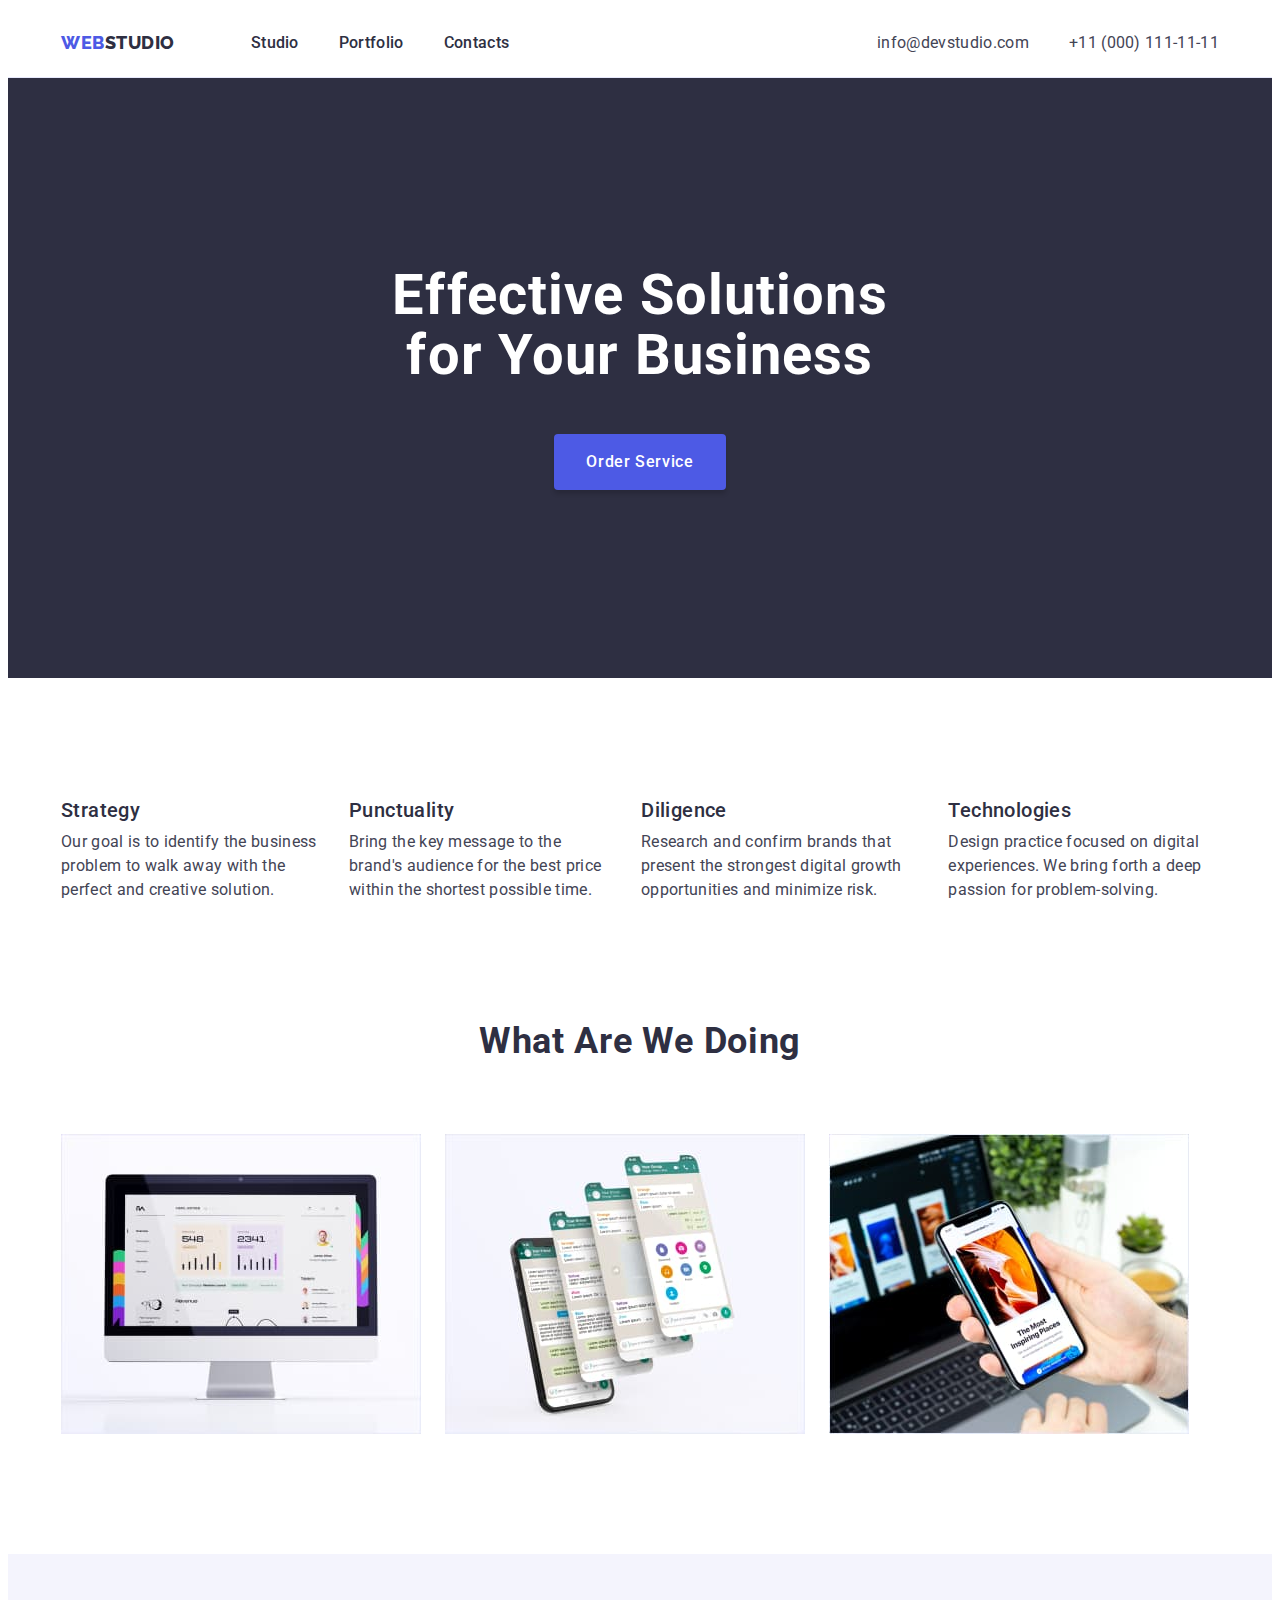
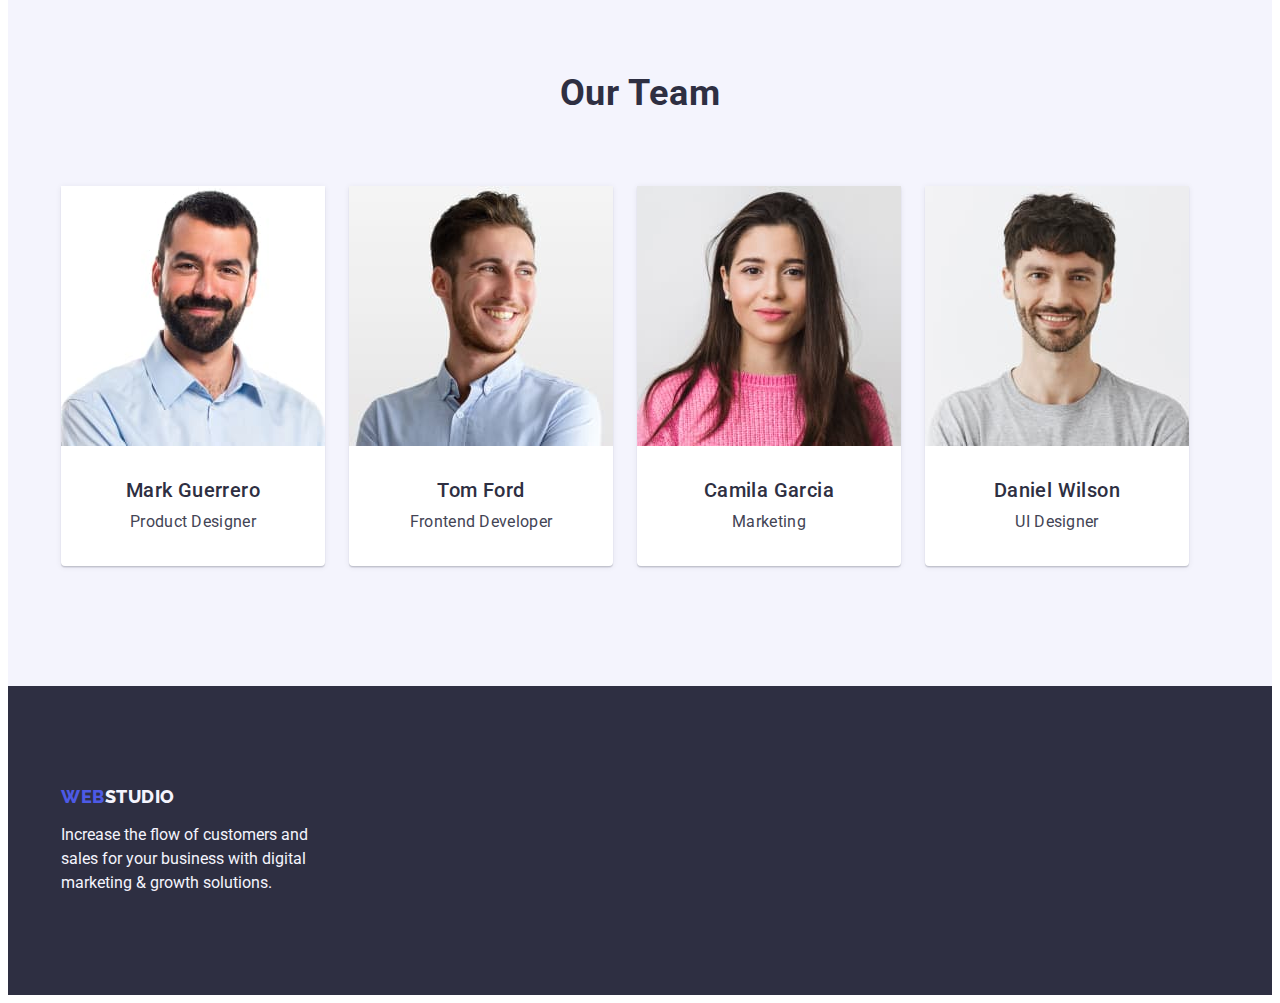
==== index.html @ f43e7d05 "Initial commit" ====
<!DOCTYPE html>
<html lang="en">
  <head>
    <meta charset="UTF-8" />
    <meta http-equiv="X-UA-Compatible" content="IE=edge" />
    <meta name="viewport" content="width=device-width, initial-scale=1.0" />
    <title>WEBSTUDIO</title>
    <link rel="preconnect" href="https://fonts.googleapis.com" />
    <link rel="preconnect" href="https://fonts.gstatic.com" crossorigin />
    <link
      href="https://fonts.googleapis.com/css2?family=Raleway:wght@800&family=Roboto:wght@400;500;700;900&display=swap"
      rel="stylesheet"
    />
    <link
      rel="stylesheet"
      href="https://cdnjs.cloudflare.com/ajax/libs/modern-normalize/1.1.0/modern-normalize.min.css"
      integrity="sha512-wpPYUAdjBVSE4KJnH1VR1HeZfpl1ub8YT/NKx4PuQ5NmX2tKuGu6U/JRp5y+Y8XG2tV+wKQpNHVUX03MfMFn9Q=="
      crossorigin="anonymous"
      referrerpolicy="no-referrer"
    />
    <link rel="stylesheet" href="./css/styles.css" />
  </head>
  <body>
    <!-- Header -->
    <header class="header-border">
      <!-- CONTAINER -->
      <div class="container header-container">
        <!-- Menu -->
        <nav class="header-navigation">
          <a class="link header-logo-web" href="./index.html"
            >Web<span class="header-logo-studio">Studio</span></a
          >
          <ul class="items list header-list">
            <li>
              <a class="link header-menu" href="./index.html">Studio</a>
            </li>
            <li>
              <a class="link header-menu" href="./portfolio.html">Portfolio</a>
            </li>
            <li>
              <a class="link header-menu" href="">Contacts</a>
            </li>
          </ul>
        </nav>
        <!-- MAILTO and TEL -->
        <address class="header-address">
          <ul class="items list header-contact">
            <li>
              <a class="link mailto-tel" href="mailto:info@devstudio.com"
                >info@devstudio.com</a
              >
            </li>
            <li>
              <a class="link mailto-tel" href="tel:++110001111111"
                >+11 (000) 111-11-11</a
              >
            </li>
          </ul>
        </address>
      </div>
    </header>
    <!-- MAIN STUDIO -->
    <main>
      <!-- SECTION HERO BUTTON STUDIO -->
      <section class="hero">
        <!-- CONTAINER -->
        <div class="container hero-buttom">
          <h1 class="hero-title">Effective Solutions for Your Business</h1>
          <button class="button-order-service" type="button">
            Order Service
          </button>
        </div>
      </section>
      <!-- SECTION TWO -->
      <section class="section-two-margin">
        <!-- CONTAINER -->
        <div class="container">
          <h2 class="visually-hidden">Hello</h2>
          <ul class="items list flex-two">
            <li>
              <h3 class="section-two-title">Strategy</h3>
              <p class="section-two-text">
                Our goal is to identify the business problem to walk away with
                the perfect and creative solution.
              </p>
            </li>
            <li>
              <h3 class="section-two-title">Punctuality</h3>
              <p class="section-two-text">
                Bring the key message to the brand's audience for the best price
                within the shortest possible time.
              </p>
            </li>
            <li>
              <h3 class="section-two-title">Diligence</h3>
              <p class="section-two-text">
                Research and confirm brands that present the strongest digital
                growth opportunities and minimize risk.
              </p>
            </li>
            <li>
              <h3 class="section-two-title">Technologies</h3>
              <p class="section-two-text">
                Design practice focused on digital experiences. We bring forth a
                deep passion for problem-solving.
              </p>
            </li>
          </ul>
        </div>
      </section>
      <!-- SECTION THREE -->
      <section class="section-two-three">
        <!-- CONTAINER -->
        <div class="container">
          <h2 class="section-three-title">What are we doing</h2>
          <ul class="items list flex-three">
            <li>
              <img
                src="./images/section_2/img1.jpg"
                alt="monitor"
                width="360"
                height="300"
              />
            </li>
            <li>
              <img
                src="./images/section_2/img2.jpg"
                alt="phone"
                width="360"
                height="300"
              />
            </li>
            <li>
              <img
                src="./images/section_2/img3.jpg"
                alt="phone"
                width="360"
                height="300"
              />
            </li>
          </ul>
        </div>
      </section>
      <!-- SECTION FOUR -->
      <section class="section-four-background">
        <!-- CONTAINER -->
        <div class="container">
          <h2 class="section-four-title">Our Team</h2>
          <ul class="items list flex-four">
            <li class="img-background">
              <img
                src="./images/section_3/img-1.jpg"
                alt="Product Designer"
                width="264"
                height="260"
              />
              <div class="saction-four-name-profession">
                <h3 class="section-four-name">Mark Guerrero</h3>
                <p class="section-four-profession">Product Designer</p>
              </div>
            </li>
            <li class="img-background">
              <img
                src="./images/section_3/img-2.jpg"
                alt="Frontend Developer"
                width="264"
                height="260"
              />
              <div class="saction-four-name-profession">
                <h3 class="section-four-name">Tom Ford</h3>
                <p class="section-four-profession">Frontend Developer</p>
              </div>
            </li>
            <li class="img-background">
              <img
                src="./images/section_3/img-3.jpg"
                alt="Marketing"
                width="264"
                height="260"
              />
              <div class="saction-four-name-profession">
                <h3 class="section-four-name">Camila Garcia</h3>
                <p class="section-four-profession">Marketing</p>
              </div>
            </li>
            <li class="img-background">
              <img
                src="./images/section_3/img-4.jpg"
                alt="UI Designer"
                width="264"
                height="260"
              />
              <div class="saction-four-name-profession">
                <h3 class="section-four-name">Daniel Wilson</h3>
                <p class="section-four-profession">UI Designer</p>
              </div>
            </li>
          </ul>
        </div>
      </section>
    </main>
    <!-- FOOTER -->
    <footer class="footer-background">
      <!-- CONTAINER -->
      <div class="container">
        <a class="link footer-logo-web" href="/portfolio.html"
          >Web<span class="footer-logo-studio">Studio</span>
        </a>
        <p class="footer-text">
          Increase the flow of customers and sales for your business with
          digital marketing & growth solutions.
        </p>
      </div>
    </footer>
  </body>
</html>
---- css/styles.css ----
:root {
  --color-body: #434455;
  --logo-web: #4d5ae5;
  --logo-studio: #2e2f42;
  --header-contact-color: #404bbf;
  --brand-color-btn-1: #ffffff;
  --button-footer-text: #f4f4fd;
  --button-color: #e7e9fc;
  --list-card-set: #e7e9fc;
}

h1,
h2,
h3,
h4,
h5,
h6,
p {
  margin-top: 0;
  margin-bottom: 0;
}

ul,
ol {
  margin-top: 0;
  margin-bottom: 0;
  padding-left: 0;
}

img {
  display: block;
}

button {
  cursor: pointer;
}

address {
  font-style: normal;
}

body {
  font-family: "Roboto", sans-serif;
  background-color: var(--brand-color-btn-1);
  color: var(--color-body);
}

.visually-hidden {
  position: absolute;
  width: 1px;
  height: 1px;
  margin: -1px;
  border: 0;
  padding: 0;

  white-space: nowrap;
  clip-path: inset(100%);
  clip: rect(0 0 0 0);
  overflow: hidden;
}

.list {
  list-style: none;
}

.link {
  text-decoration: none;
}

.container {
  width: 1158px;
  padding-left: 15px;
  padding-right: 15px;
  margin: 0 auto;
}

/* HEADER */
.header-border {
  border-bottom: 1px solid var(--list-card-set);
}

.header-container {
  display: flex;
  align-items: center;
}

.header-navigation {
  display: flex;
  margin-right: auto;
  align-items: center;
}

.header-logo-web {
  font-family: "Raleway", sans-serif;
  font-weight: 800;
  font-size: 18px;
  line-height: 1.17;
  letter-spacing: 0.03em;
  text-transform: uppercase;
  color: var(--logo-web);
  padding-top: 24px;
  padding-bottom: 24px;
  margin-right: 76px;
}

.header-logo-studio {
  font-family: "Raleway", sans-serif;
  font-weight: 800;
  font-size: 18px;
  line-height: 1.17;
  letter-spacing: 0.03em;
  text-transform: uppercase;
  color: var(--logo-studio);
}

.header-list {
  display: flex;
  gap: 40px;
}

.header-menu {
  font-family: "Roboto" sans-serif;
  font-weight: 500;
  font-size: 16px;
  line-height: 1.5;
  letter-spacing: 0.02em;
  color: var(--logo-studio);
}

.header-menu:hover,
.header-menu:focus {
  color: var(--header-contact-color);
}

/* MAILTO and TEL */
.header-address {
  font-style: normal;
}

.header-contact {
  display: flex;
  gap: 40px;
}

.mailto-tel {
  font-family: "Roboto" sans-serif;
  font-style: normal;
  font-weight: 400;
  font-size: 16px;
  line-height: 1.5;
  letter-spacing: 0.02em;
  color: var(--color-body);
}

.mailto-tel:hover,
.mailto-tel:focus {
  color: var(--header-contact-color);
}

/* SECTION HERO BUTTON STUDIO */
.hero {
  background-color: var(--logo-studio);
  padding: 188px 0;
}

.hero-buttom {
  text-align: center;
}

.hero-title {
  font-size: 56px;
  line-height: 1.07;
  text-align: center;
  letter-spacing: 0.02em;
  color: var(--brand-color-btn-1);
  max-width: 496px;
  margin: 0 auto;
  margin-bottom: 48px;
}

.button-order-service {
  font-family: "Roboto", sans-serif;
  font-weight: 500;
  font-size: 16px;
  line-height: 1.5;
  letter-spacing: 0.04em;
  color: var(--brand-color-btn-1);
  background-color: var(--logo-web);
  cursor: pointer;
  padding: 16px 32px;
  min-width: 169px;
  border: none;
  box-shadow: 0px 4px 4px rgba(0, 0, 0, 0.15);
  border-radius: 4px;
}

.button-order-service:focus,
.button-order-service:hover {
  background-color: var(--header-contact-color);
}

/* SECTION TWO */
.section-two-margin {
  padding: 120px 0;
}

.flex-two {
  display: flex;
  gap: 24px;
}

.section-two-title {
  font-weight: 500;
  font-size: 20px;
  line-height: 1.2;
  letter-spacing: 0.02em;
  color: var(--logo-studio);
  width: 264px;
  margin-bottom: 8px;
}

.section-two-text {
  font-weight: 400;
  font-size: 16px;
  line-height: 1.5;
  letter-spacing: 0.02em;
}

/* SECTION THREE */
.section-two-three {
  padding-bottom: 120px;
}

.section-three-title {
  font-size: 36px;
  line-height: 1.11;
  text-align: center;
  letter-spacing: 0.02em;
  text-transform: capitalize;
  color: var(--logo-studio);
  margin-bottom: 72px;
}

.flex-three {
  display: flex;
  gap: 24px;
}

/* SECTION FOUR */
.section-four-background {
  background-color: var(--button-footer-text);
  padding: 120px 0;
}

.section-four-title {
  font-size: 36px;
  line-height: 1.11;
  text-align: center;
  letter-spacing: 0.02em;
  text-transform: capitalize;
  color: var(--logo-studio);
  margin-bottom: 72px;
}

.flex-four {
  display: flex;
  gap: 24px;
}

.img-background {
  background-color: var(--brand-color-btn-1);
  box-shadow: 0px 1px 6px rgba(46, 47, 66, 0.08),
    0px 1px 1px rgba(46, 47, 66, 0.16), 0px 2px 1px rgba(46, 47, 66, 0.08);
  border-radius: 0px 0px 4px 4px;
}

.saction-four-name-profession {
  padding: 32px 0;
  text-align: center;
}

.section-four-name {
  font-weight: 500;
  font-size: 20px;
  line-height: 1.2;
  letter-spacing: 0.02em;
  color: var(--logo-studio);
  margin-bottom: 8px;
}

.section-four-profession {
  line-height: 1.5;
  letter-spacing: 0.02em;
}

/* BUTTON PORTFOLIO*/
.button-list {
  padding-top: 96px;
  padding-bottom: 120px;
}
.button-portfolio {
  display: flex;
  justify-content: center;
  margin-bottom: 72px;
  gap: 24px;
}
.btn-portfolio {
  font-family: "Roboto", sans-serif;
  font-weight: 500;
  font-size: 16px;
  line-height: 1.5;
  letter-spacing: 0.04em;
  color: var(--logo-web);
  background-color: var(--button-footer-text);
  cursor: pointer;
  border: 1px solid var(--list-card-set);
  border-radius: 4px;
  padding: 12px 24px;
}

.btn-portfolio:focus,
.btn-portfolio:hover {
  color: var(--brand-color-btn-1);
  background-color: var(--header-contact-color);
  box-shadow: 0px 3px 1px rgba(0, 0, 0, 0.1), 0px 2px 1px rgba(0, 0, 0, 0.08),
    0px 2px 2px rgba(0, 0, 0, 0.12);
  border-radius: 4px;
  border: 1px solid var(--header-contact-color);
}

/* LIST PORTFOLIO */
.card-set {
  display: flex;
  flex-wrap: wrap;
  column-gap: 24px;
  row-gap: 48px;
}

.item {
  width: calc((100% - 48px) / 3);
}
.border-list {
  border-right: 1px solid var(--list-card-set);
  border-bottom: 1px solid var(--list-card-set);
  border-left: 1px solid var(--list-card-set);
  padding: 32px 16px;
}

.section-title {
  font-weight: 500;
  font-size: 20px;
  line-height: 1.2;
  letter-spacing: 0.02em;
  color: var(--logo-studio);
  margin-bottom: 8px;
}

.section-text {
  font-size: 16px;
  line-height: 1.5;
  letter-spacing: 0.02em;
  color: var(--color-body);
}

/* FOOTER */
.footer-background {
  background-color: var(--logo-studio);
  padding: 100px 0;
}

.footer-logo-web {
  font-family: "Raleway", sans-serif;
  font-weight: 800;
  font-size: 18px;
  line-height: 1.17;
  letter-spacing: 0.03em;
  text-transform: uppercase;
  color: var(--logo-web);
}

.footer-logo-studio {
  font-family: "Raleway", sans-serif;
  font-weight: 800;
  font-size: 18px;
  line-height: 1.17;
  letter-spacing: 0.03em;
  text-transform: uppercase;
  color: var(--button-footer-text);
}

.footer-text {
  color: var(--button-footer-text);
  max-width: 264px;
  line-height: 1.5em;
  margin-top: 16px;
}
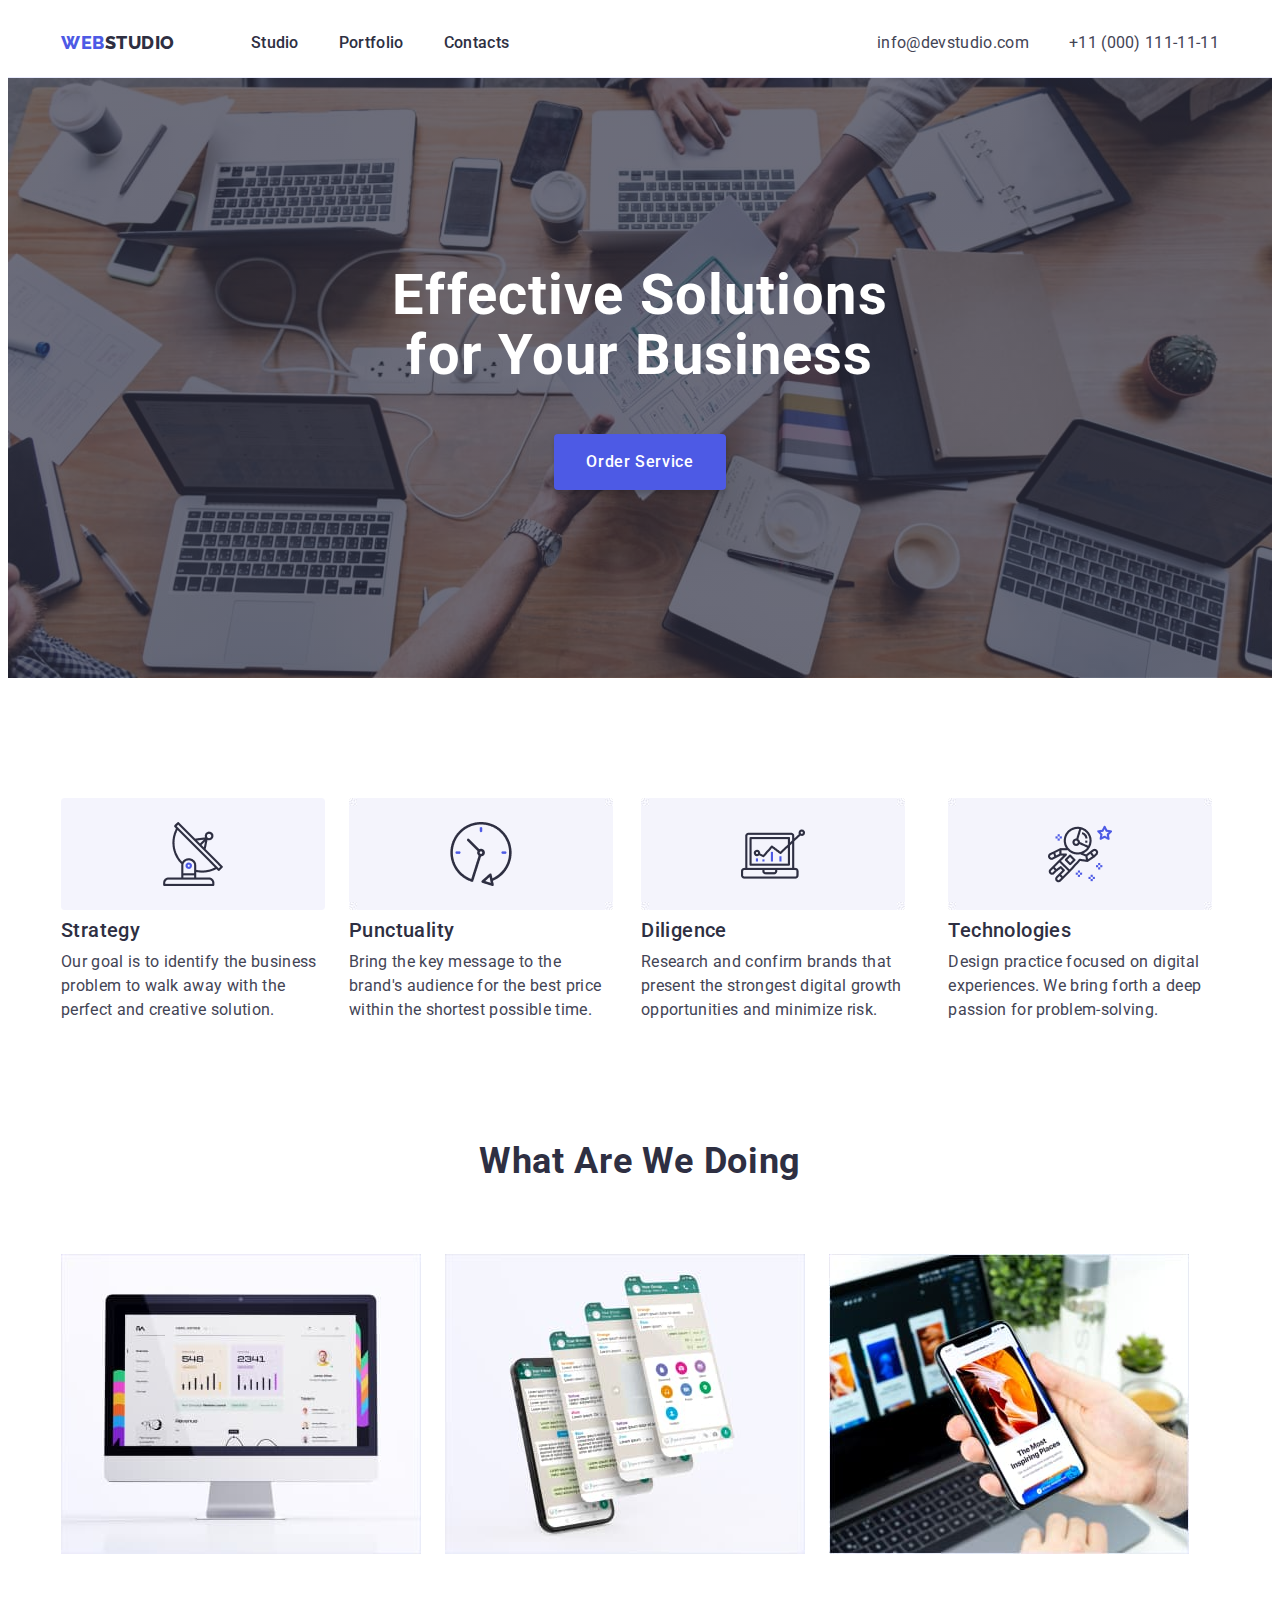
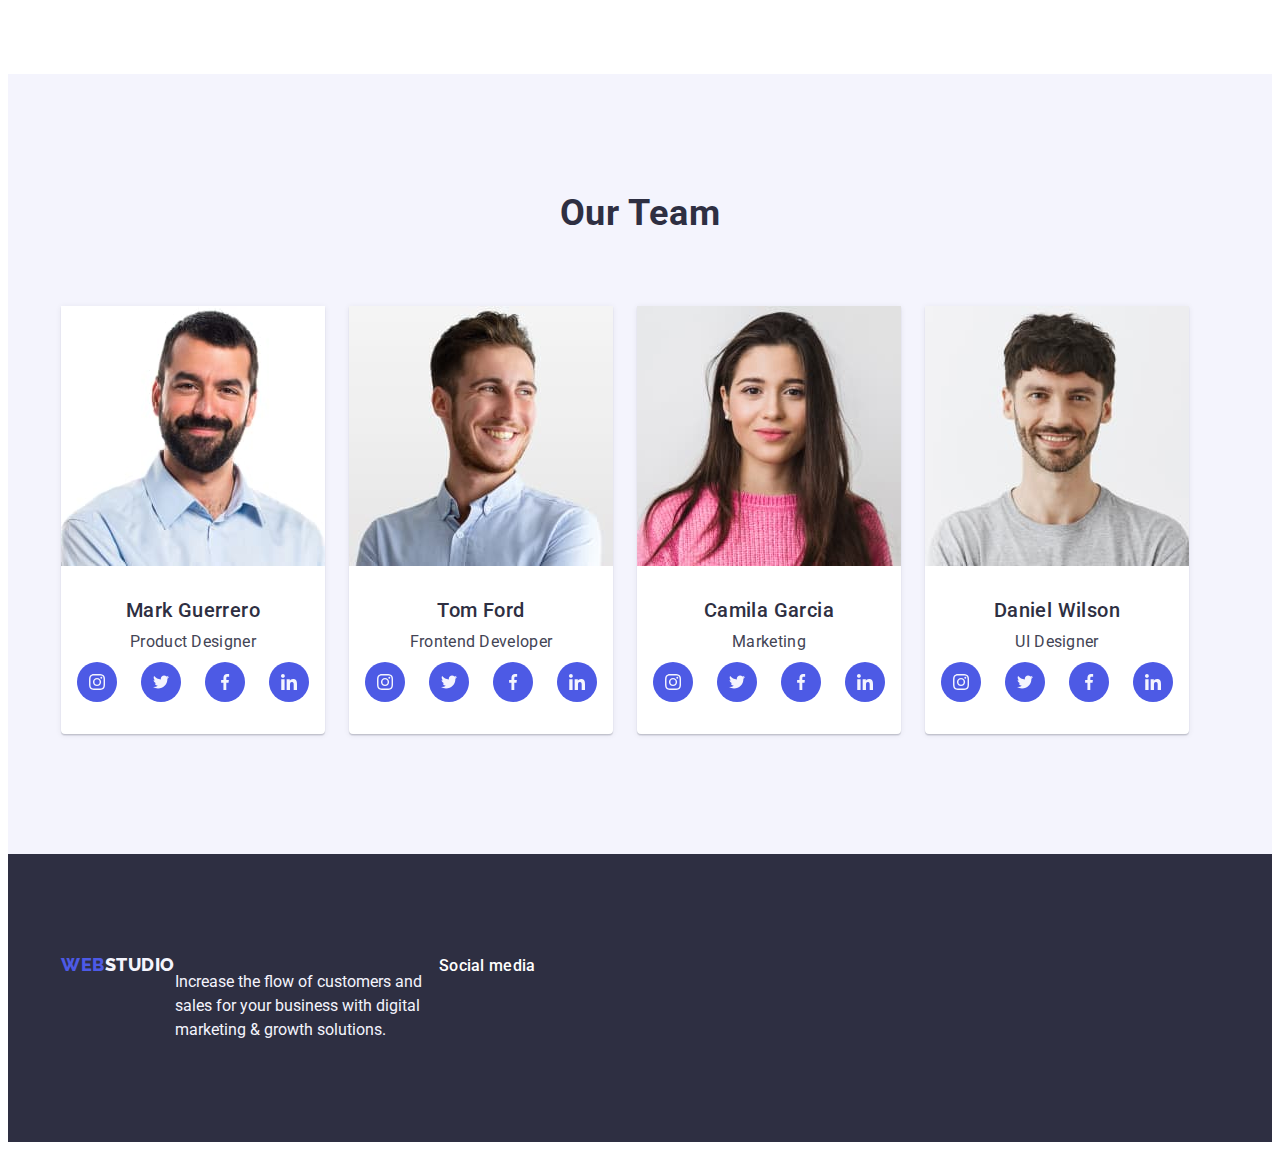
==== commit 3894d89f: "hhg" ====
--- a/index.html
+++ b/index.html
@@ -78,6 +78,7 @@
           <h2 class="visually-hidden">Hello</h2>
           <ul class="items list flex-two">
             <li>
+              <div class="antenna"></div>
               <h3 class="section-two-title">Strategy</h3>
               <p class="section-two-text">
                 Our goal is to identify the business problem to walk away with
@@ -85,6 +86,7 @@
               </p>
             </li>
             <li>
+              <div class="clock"></div>
               <h3 class="section-two-title">Punctuality</h3>
               <p class="section-two-text">
                 Bring the key message to the brand's audience for the best price
@@ -92,6 +94,7 @@
               </p>
             </li>
             <li>
+              <div class="diagram"></div>
               <h3 class="section-two-title">Diligence</h3>
               <p class="section-two-text">
                 Research and confirm brands that present the strongest digital
@@ -99,6 +102,7 @@
               </p>
             </li>
             <li>
+              <div class="astronaut"></div>
               <h3 class="section-two-title">Technologies</h3>
               <p class="section-two-text">
                 Design practice focused on digital experiences. We bring forth a
@@ -157,6 +161,52 @@
               <div class="saction-four-name-profession">
                 <h3 class="section-four-name">Mark Guerrero</h3>
                 <p class="section-four-profession">Product Designer</p>
+                <ul class="items list saction-four-social-list">
+                  <li class="saction-four-social-items">
+                    <a class="link saction-four-social-link" href="">
+                      <svg
+                        class="saction-four-social-icon"
+                        width="16"
+                        height="16"
+                      >
+                        <use href="./images/icons.svg#icon-instagram-2"></use>
+                      </svg>
+                    </a>
+                  </li>
+                  <li class="saction-four-social-items">
+                    <a class="link saction-four-social-link" href="">
+                      <svg
+                        class="saction-four-social-icon"
+                        width="16"
+                        height="16"
+                      >
+                        <use href="./images/icons.svg#icon-twitter-1"></use>
+                      </svg>
+                    </a>
+                  </li>
+                  <li class="saction-four-social-items">
+                    <a class="link saction-four-social-link" href="">
+                      <svg
+                        class="saction-four-social-icon"
+                        width="16"
+                        height="16"
+                      >
+                        <use href="./images/icons.svg#icon-facebook-1"></use>
+                      </svg>
+                    </a>
+                  </li>
+                  <li class="saction-four-social-items">
+                    <a class="link saction-four-social-link" href="">
+                      <svg
+                        class="saction-four-social-icon"
+                        width="16"
+                        height="16"
+                      >
+                        <use href="./images/icons.svg#icon-linkedin-1"></use>
+                      </svg>
+                    </a>
+                  </li>
+                </ul>
               </div>
             </li>
             <li class="img-background">
@@ -169,6 +219,52 @@
               <div class="saction-four-name-profession">
                 <h3 class="section-four-name">Tom Ford</h3>
                 <p class="section-four-profession">Frontend Developer</p>
+                <ul class="items list saction-four-social-list">
+                  <li class="saction-four-social-items">
+                    <a class="link saction-four-social-link" href="">
+                      <svg
+                        class="saction-four-social-icon"
+                        width="16"
+                        height="16"
+                      >
+                        <use href="./images/icons.svg#icon-instagram-2"></use>
+                      </svg>
+                    </a>
+                  </li>
+                  <li class="saction-four-social-items">
+                    <a class="link saction-four-social-link" href="">
+                      <svg
+                        class="saction-four-social-icon"
+                        width="16"
+                        height="16"
+                      >
+                        <use href="./images/icons.svg#icon-twitter-1"></use>
+                      </svg>
+                    </a>
+                  </li>
+                  <li class="saction-four-social-items">
+                    <a class="link saction-four-social-link" href="">
+                      <svg
+                        class="saction-four-social-icon"
+                        width="16"
+                        height="16"
+                      >
+                        <use href="./images/icons.svg#icon-facebook-1"></use>
+                      </svg>
+                    </a>
+                  </li>
+                  <li class="saction-four-social-items">
+                    <a class="link saction-four-social-link" href="">
+                      <svg
+                        class="saction-four-social-icon"
+                        width="16"
+                        height="16"
+                      >
+                        <use href="./images/icons.svg#icon-linkedin-1"></use>
+                      </svg>
+                    </a>
+                  </li>
+                </ul>
               </div>
             </li>
             <li class="img-background">
@@ -181,6 +277,52 @@
               <div class="saction-four-name-profession">
                 <h3 class="section-four-name">Camila Garcia</h3>
                 <p class="section-four-profession">Marketing</p>
+                <ul class="items list saction-four-social-list">
+                  <li class="saction-four-social-items">
+                    <a class="link saction-four-social-link" href="">
+                      <svg
+                        class="saction-four-social-icon"
+                        width="16"
+                        height="16"
+                      >
+                        <use href="./images/icons.svg#icon-instagram-2"></use>
+                      </svg>
+                    </a>
+                  </li>
+                  <li class="saction-four-social-items">
+                    <a class="link saction-four-social-link" href="">
+                      <svg
+                        class="saction-four-social-icon"
+                        width="16"
+                        height="16"
+                      >
+                        <use href="./images/icons.svg#icon-twitter-1"></use>
+                      </svg>
+                    </a>
+                  </li>
+                  <li class="saction-four-social-items">
+                    <a class="link saction-four-social-link" href="">
+                      <svg
+                        class="saction-four-social-icon"
+                        width="16"
+                        height="16"
+                      >
+                        <use href="./images/icons.svg#icon-facebook-1"></use>
+                      </svg>
+                    </a>
+                  </li>
+                  <li class="saction-four-social-items">
+                    <a class="link saction-four-social-link" href="">
+                      <svg
+                        class="saction-four-social-icon"
+                        width="16"
+                        height="16"
+                      >
+                        <use href="./images/icons.svg#icon-linkedin-1"></use>
+                      </svg>
+                    </a>
+                  </li>
+                </ul>
               </div>
             </li>
             <li class="img-background">
@@ -193,6 +335,52 @@
               <div class="saction-four-name-profession">
                 <h3 class="section-four-name">Daniel Wilson</h3>
                 <p class="section-four-profession">UI Designer</p>
+                <ul class="items list saction-four-social-list">
+                  <li class="saction-four-social-items">
+                    <a class="link saction-four-social-link" href="">
+                      <svg
+                        class="saction-four-social-icon"
+                        width="16"
+                        height="16"
+                      >
+                        <use href="./images/icons.svg#icon-instagram-2"></use>
+                      </svg>
+                    </a>
+                  </li>
+                  <li class="saction-four-social-items">
+                    <a class="link saction-four-social-link" href="">
+                      <svg
+                        class="saction-four-social-icon"
+                        width="16"
+                        height="16"
+                      >
+                        <use href="./images/icons.svg#icon-twitter-1"></use>
+                      </svg>
+                    </a>
+                  </li>
+                  <li class="saction-four-social-items">
+                    <a class="link saction-four-social-link" href="">
+                      <svg
+                        class="saction-four-social-icon"
+                        width="16"
+                        height="16"
+                      >
+                        <use href="./images/icons.svg#icon-facebook-1"></use>
+                      </svg>
+                    </a>
+                  </li>
+                  <li class="saction-four-social-items">
+                    <a class="link saction-four-social-link" href="">
+                      <svg
+                        class="saction-four-social-icon"
+                        width="16"
+                        height="16"
+                      >
+                        <use href="./images/icons.svg#icon-linkedin-1"></use>
+                      </svg>
+                    </a>
+                  </li>
+                </ul>
               </div>
             </li>
           </ul>
@@ -202,7 +390,7 @@
     <!-- FOOTER -->
     <footer class="footer-background">
       <!-- CONTAINER -->
-      <div class="container">
+      <div class="container footer-logo-text">
         <a class="link footer-logo-web" href="/portfolio.html"
           >Web<span class="footer-logo-studio">Studio</span>
         </a>
@@ -210,6 +398,9 @@
           Increase the flow of customers and sales for your business with
           digital marketing & growth solutions.
         </p>
+        <div class="footer-social">
+          <h3 class="social-media">Social media</h3>
+        </div>
       </div>
     </footer>
   </body>
--- a/css/styles.css
+++ b/css/styles.css
@@ -7,6 +7,10 @@
   --button-footer-text: #f4f4fd;
   --button-color: #e7e9fc;
   --list-card-set: #e7e9fc;
+  --hero-gradient: linear-gradient(
+    rgba(46, 47, 66, 0.7),
+    rgba(46, 47, 66, 0.7)
+  );
 }
 
 h1,
@@ -160,6 +164,10 @@
 /* SECTION HERO BUTTON STUDIO */
 .hero {
   background-color: var(--logo-studio);
+  background-image: var(--hero-gradient), url(../images/hero/hero.jpg);
+  background-repeat: no-repeat;
+  background-position: center;
+  background-size: cover;
   padding: 188px 0;
 }
 
@@ -208,6 +216,60 @@
   display: flex;
   gap: 24px;
 }
+.antenna {
+  width: 264px;
+  height: 112px;
+  border-radius: 4px;
+  background-color: var(--button-footer-text);
+  background-image: url(../images/section_1/antenna.png);
+  background-repeat: no-repeat;
+  background-position: center;
+  margin-bottom: 8px;
+}
+
+/* .antenna {
+  width: 264px;
+  height: 112px;
+  border-radius: 4px;
+  background-image: url(../images/section_1/antenna.png),
+    url(../images/section_1/rectangle.jpg);
+  background-repeat: no-repeat;
+  background-position: center;
+  margin-bottom: 8px;
+} */
+
+.clock {
+  width: 264px;
+  height: 112px;
+  border-radius: 4px;
+  background-image: url(../images/section_1/clock.png),
+    url(../images/section_1/rectangle.jpg);
+  background-repeat: no-repeat;
+  background-position: center;
+  margin-bottom: 8px;
+}
+
+.diagram {
+  width: 264px;
+  height: 112px;
+  border-radius: 4px;
+  background-image: url(../images/section_1/diagram.png),
+    url(../images/section_1/rectangle.jpg);
+  background-repeat: no-repeat;
+  background-position: center;
+  margin-bottom: 8px;
+}
+
+.astronaut {
+  width: 264px;
+  height: 112px;
+  border-radius: 4px;
+  background-image: url(../images/section_1/astronaut.png),
+    url(../images/section_1/rectangle.jpg);
+  background-repeat: no-repeat;
+  background-position: center;
+  margin-bottom: 8px;
+}
 
 .section-two-title {
   font-weight: 500;
@@ -291,6 +353,32 @@
 .section-four-profession {
   line-height: 1.5;
   letter-spacing: 0.02em;
+  margin-bottom: 8px;
+}
+
+.saction-four-social-list {
+  display: flex;
+  justify-content: center;
+  gap: 24px;
+}
+
+.saction-four-social-items {
+  width: 40px;
+  height: 40px;
+}
+
+.saction-four-social-link {
+  display: flex;
+  width: 100%;
+  height: 100%;
+  border-radius: 50%;
+  background-color: var(--logo-web);
+  align-items: center;
+  justify-content: center;
+}
+
+.saction-four-social-icon {
+  fill: var(--button-footer-text);
 }
 
 /* BUTTON PORTFOLIO*/
@@ -366,6 +454,10 @@
 .footer-background {
   background-color: var(--logo-studio);
   padding: 100px 0;
+}
+
+.footer-logo-text {
+  display: flex;
 }
 
 .footer-logo-web {
@@ -394,3 +486,17 @@
   line-height: 1.5em;
   margin-top: 16px;
 }
+
+.footer-social {
+  display: flex;
+  width: 208px;
+  height: 80px;
+}
+.social-media {
+  font-family: "Roboto", sans-serif;
+  font-weight: 500;
+  font-size: 16px;
+  line-height: 1.5;
+  letter-spacing: 0.02em;
+  color: var(--brand-color-btn-1);
+}
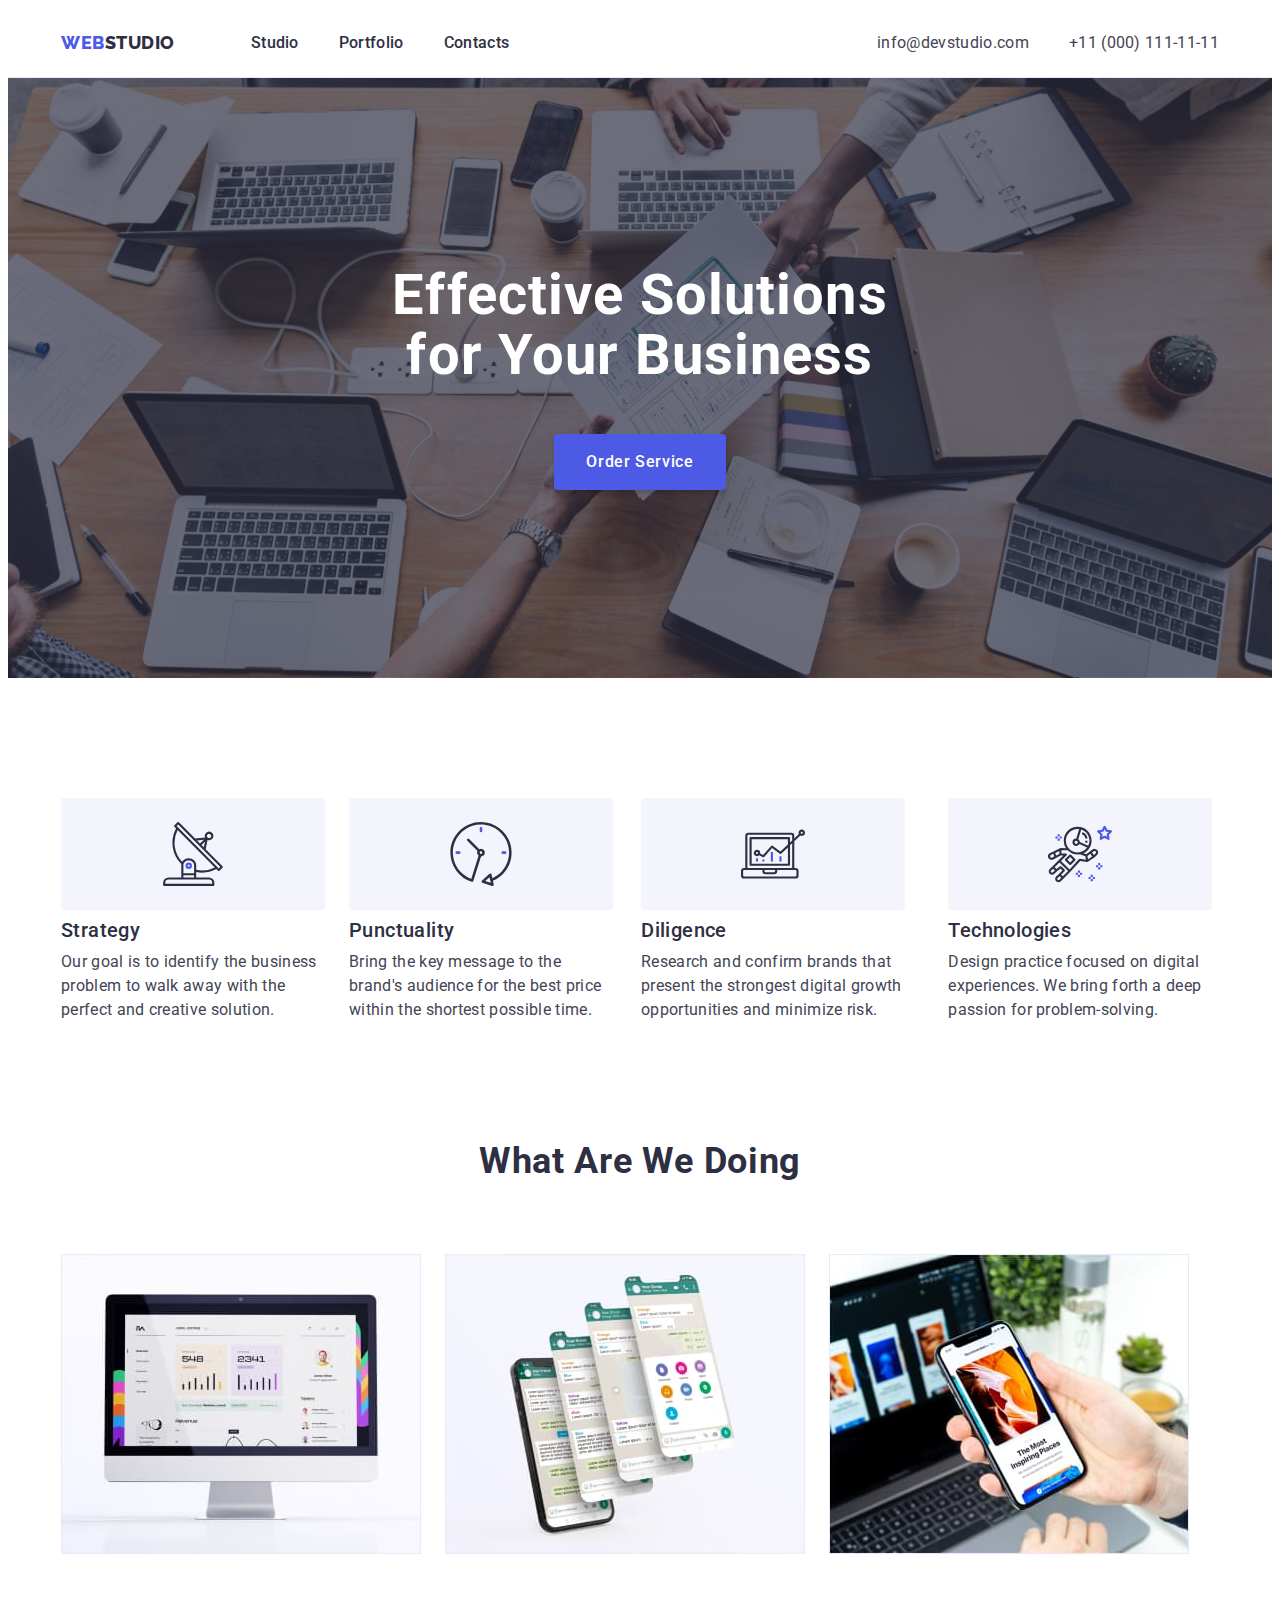
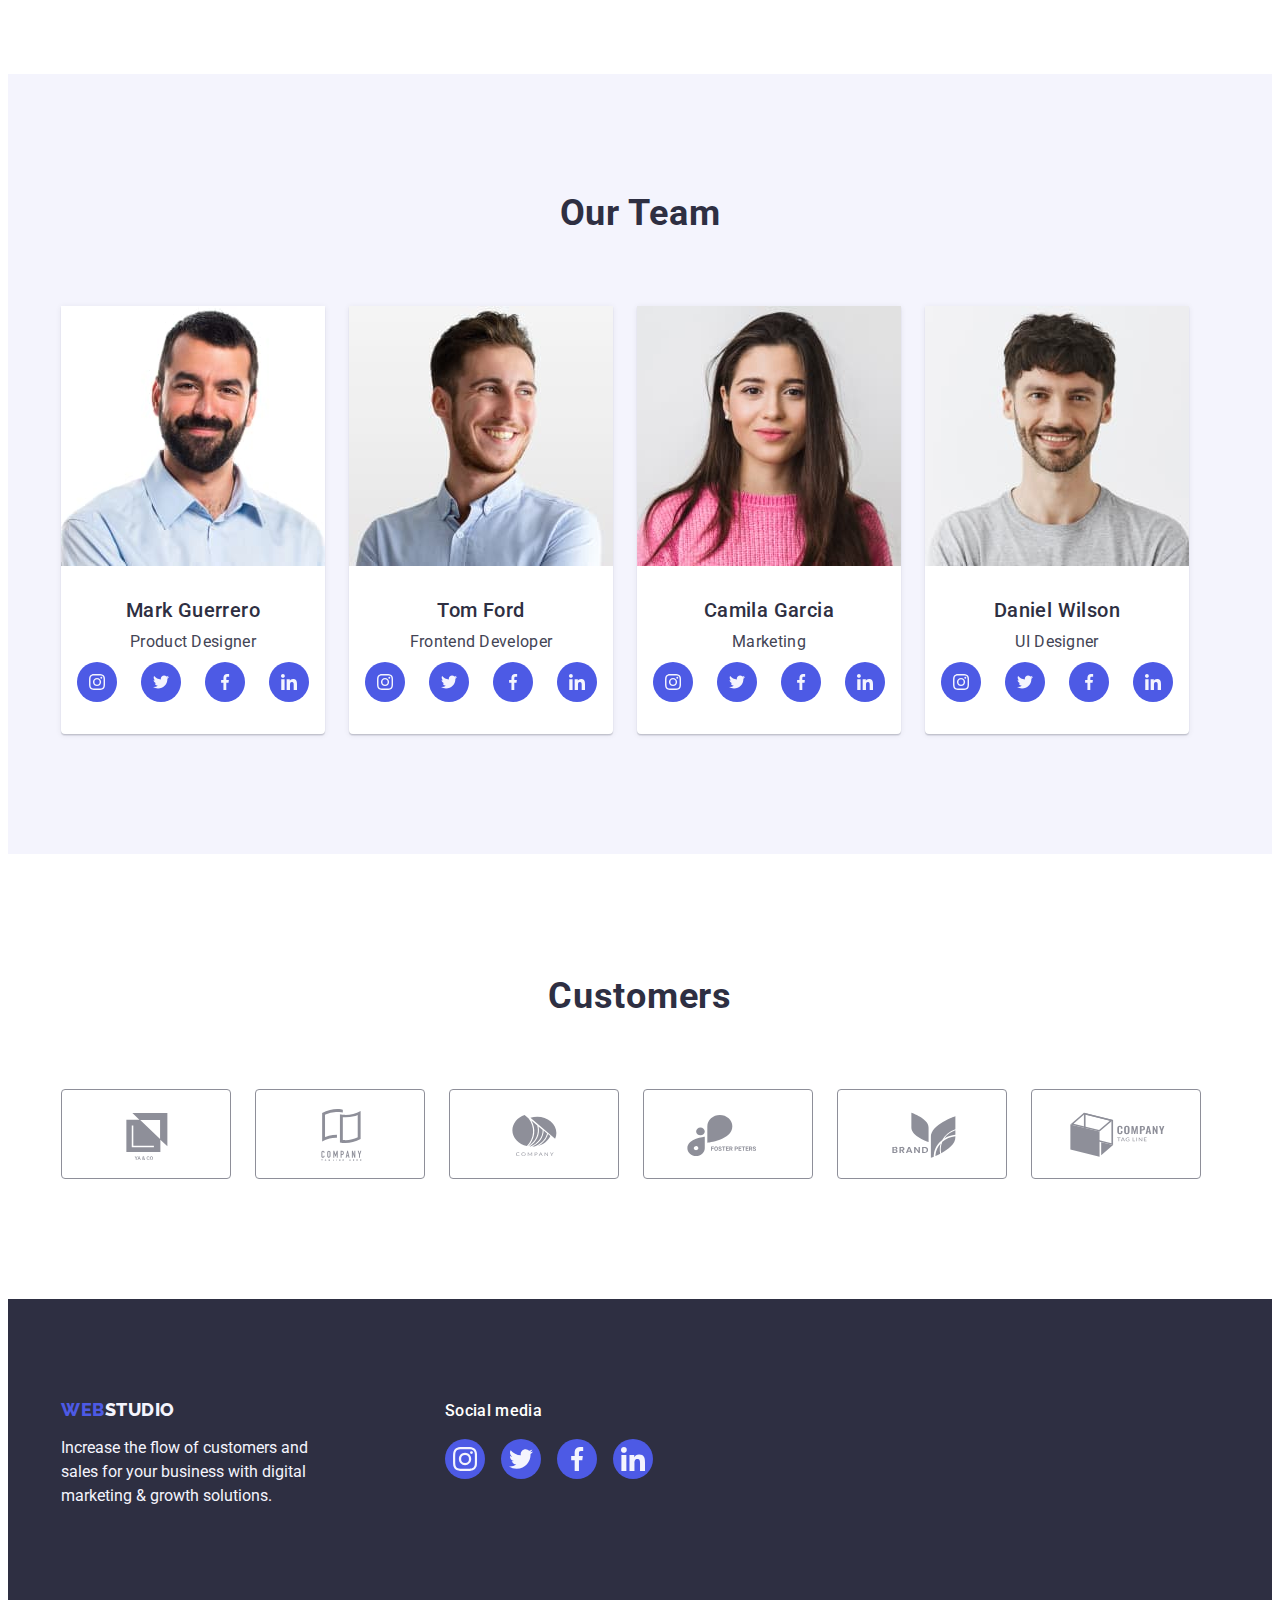
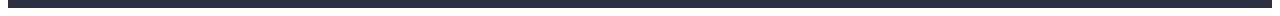
==== commit b7ad45d8: "dswd" ====
--- a/index.html
+++ b/index.html
@@ -78,7 +78,11 @@
           <h2 class="visually-hidden">Hello</h2>
           <ul class="items list flex-two">
             <li>
-              <div class="antenna"></div>
+              <div class="section-two-icon">
+                <svg width="64" height="64">
+                  <use href="./images/icons.svg#icon-antenna"></use>
+                </svg>
+              </div>
               <h3 class="section-two-title">Strategy</h3>
               <p class="section-two-text">
                 Our goal is to identify the business problem to walk away with
@@ -86,7 +90,11 @@
               </p>
             </li>
             <li>
-              <div class="clock"></div>
+              <div class="section-two-icon">
+                <svg width="64" height="64">
+                  <use href="./images/icons.svg#icon-clock"></use>
+                </svg>
+              </div>
               <h3 class="section-two-title">Punctuality</h3>
               <p class="section-two-text">
                 Bring the key message to the brand's audience for the best price
@@ -94,7 +102,11 @@
               </p>
             </li>
             <li>
-              <div class="diagram"></div>
+              <div class="section-two-icon">
+                <svg width="64" height="64">
+                  <use href="./images/icons.svg#icon-diagram"></use>
+                </svg>
+              </div>
               <h3 class="section-two-title">Diligence</h3>
               <p class="section-two-text">
                 Research and confirm brands that present the strongest digital
@@ -102,7 +114,11 @@
               </p>
             </li>
             <li>
-              <div class="astronaut"></div>
+              <div class="section-two-icon">
+                <svg width="64" height="64">
+                  <use href="./images/icons.svg#icon-astronaut"></use>
+                </svg>
+              </div>
               <h3 class="section-two-title">Technologies</h3>
               <p class="section-two-text">
                 Design practice focused on digital experiences. We bring forth a
@@ -169,40 +185,40 @@
                         width="16"
                         height="16"
                       >
-                        <use href="./images/icons.svg#icon-instagram-2"></use>
-                      </svg>
-                    </a>
-                  </li>
-                  <li class="saction-four-social-items">
-                    <a class="link saction-four-social-link" href="">
-                      <svg
-                        class="saction-four-social-icon"
-                        width="16"
-                        height="16"
-                      >
-                        <use href="./images/icons.svg#icon-twitter-1"></use>
-                      </svg>
-                    </a>
-                  </li>
-                  <li class="saction-four-social-items">
-                    <a class="link saction-four-social-link" href="">
-                      <svg
-                        class="saction-four-social-icon"
-                        width="16"
-                        height="16"
-                      >
-                        <use href="./images/icons.svg#icon-facebook-1"></use>
-                      </svg>
-                    </a>
-                  </li>
-                  <li class="saction-four-social-items">
-                    <a class="link saction-four-social-link" href="">
-                      <svg
-                        class="saction-four-social-icon"
-                        width="16"
-                        height="16"
-                      >
-                        <use href="./images/icons.svg#icon-linkedin-1"></use>
+                        <use href="./images/icons.svg#icon-instagram"></use>
+                      </svg>
+                    </a>
+                  </li>
+                  <li class="saction-four-social-items">
+                    <a class="link saction-four-social-link" href="">
+                      <svg
+                        class="saction-four-social-icon"
+                        width="16"
+                        height="16"
+                      >
+                        <use href="./images/icons.svg#icon-twitter"></use>
+                      </svg>
+                    </a>
+                  </li>
+                  <li class="saction-four-social-items">
+                    <a class="link saction-four-social-link" href="">
+                      <svg
+                        class="saction-four-social-icon"
+                        width="16"
+                        height="16"
+                      >
+                        <use href="./images/icons.svg#icon-facebook"></use>
+                      </svg>
+                    </a>
+                  </li>
+                  <li class="saction-four-social-items">
+                    <a class="link saction-four-social-link" href="">
+                      <svg
+                        class="saction-four-social-icon"
+                        width="16"
+                        height="16"
+                      >
+                        <use href="./images/icons.svg#icon-linkedin"></use>
                       </svg>
                     </a>
                   </li>
@@ -227,40 +243,40 @@
                         width="16"
                         height="16"
                       >
-                        <use href="./images/icons.svg#icon-instagram-2"></use>
-                      </svg>
-                    </a>
-                  </li>
-                  <li class="saction-four-social-items">
-                    <a class="link saction-four-social-link" href="">
-                      <svg
-                        class="saction-four-social-icon"
-                        width="16"
-                        height="16"
-                      >
-                        <use href="./images/icons.svg#icon-twitter-1"></use>
-                      </svg>
-                    </a>
-                  </li>
-                  <li class="saction-four-social-items">
-                    <a class="link saction-four-social-link" href="">
-                      <svg
-                        class="saction-four-social-icon"
-                        width="16"
-                        height="16"
-                      >
-                        <use href="./images/icons.svg#icon-facebook-1"></use>
-                      </svg>
-                    </a>
-                  </li>
-                  <li class="saction-four-social-items">
-                    <a class="link saction-four-social-link" href="">
-                      <svg
-                        class="saction-four-social-icon"
-                        width="16"
-                        height="16"
-                      >
-                        <use href="./images/icons.svg#icon-linkedin-1"></use>
+                        <use href="./images/icons.svg#icon-instagram"></use>
+                      </svg>
+                    </a>
+                  </li>
+                  <li class="saction-four-social-items">
+                    <a class="link saction-four-social-link" href="">
+                      <svg
+                        class="saction-four-social-icon"
+                        width="16"
+                        height="16"
+                      >
+                        <use href="./images/icons.svg#icon-twitter"></use>
+                      </svg>
+                    </a>
+                  </li>
+                  <li class="saction-four-social-items">
+                    <a class="link saction-four-social-link" href="">
+                      <svg
+                        class="saction-four-social-icon"
+                        width="16"
+                        height="16"
+                      >
+                        <use href="./images/icons.svg#icon-facebook"></use>
+                      </svg>
+                    </a>
+                  </li>
+                  <li class="saction-four-social-items">
+                    <a class="link saction-four-social-link" href="">
+                      <svg
+                        class="saction-four-social-icon"
+                        width="16"
+                        height="16"
+                      >
+                        <use href="./images/icons.svg#icon-linkedin"></use>
                       </svg>
                     </a>
                   </li>
@@ -285,40 +301,40 @@
                         width="16"
                         height="16"
                       >
-                        <use href="./images/icons.svg#icon-instagram-2"></use>
-                      </svg>
-                    </a>
-                  </li>
-                  <li class="saction-four-social-items">
-                    <a class="link saction-four-social-link" href="">
-                      <svg
-                        class="saction-four-social-icon"
-                        width="16"
-                        height="16"
-                      >
-                        <use href="./images/icons.svg#icon-twitter-1"></use>
-                      </svg>
-                    </a>
-                  </li>
-                  <li class="saction-four-social-items">
-                    <a class="link saction-four-social-link" href="">
-                      <svg
-                        class="saction-four-social-icon"
-                        width="16"
-                        height="16"
-                      >
-                        <use href="./images/icons.svg#icon-facebook-1"></use>
-                      </svg>
-                    </a>
-                  </li>
-                  <li class="saction-four-social-items">
-                    <a class="link saction-four-social-link" href="">
-                      <svg
-                        class="saction-four-social-icon"
-                        width="16"
-                        height="16"
-                      >
-                        <use href="./images/icons.svg#icon-linkedin-1"></use>
+                        <use href="./images/icons.svg#icon-instagram"></use>
+                      </svg>
+                    </a>
+                  </li>
+                  <li class="saction-four-social-items">
+                    <a class="link saction-four-social-link" href="">
+                      <svg
+                        class="saction-four-social-icon"
+                        width="16"
+                        height="16"
+                      >
+                        <use href="./images/icons.svg#icon-twitter"></use>
+                      </svg>
+                    </a>
+                  </li>
+                  <li class="saction-four-social-items">
+                    <a class="link saction-four-social-link" href="">
+                      <svg
+                        class="saction-four-social-icon"
+                        width="16"
+                        height="16"
+                      >
+                        <use href="./images/icons.svg#icon-facebook"></use>
+                      </svg>
+                    </a>
+                  </li>
+                  <li class="saction-four-social-items">
+                    <a class="link saction-four-social-link" href="">
+                      <svg
+                        class="saction-four-social-icon"
+                        width="16"
+                        height="16"
+                      >
+                        <use href="./images/icons.svg#icon-linkedin"></use>
                       </svg>
                     </a>
                   </li>
@@ -343,45 +359,83 @@
                         width="16"
                         height="16"
                       >
-                        <use href="./images/icons.svg#icon-instagram-2"></use>
-                      </svg>
-                    </a>
-                  </li>
-                  <li class="saction-four-social-items">
-                    <a class="link saction-four-social-link" href="">
-                      <svg
-                        class="saction-four-social-icon"
-                        width="16"
-                        height="16"
-                      >
-                        <use href="./images/icons.svg#icon-twitter-1"></use>
-                      </svg>
-                    </a>
-                  </li>
-                  <li class="saction-four-social-items">
-                    <a class="link saction-four-social-link" href="">
-                      <svg
-                        class="saction-four-social-icon"
-                        width="16"
-                        height="16"
-                      >
-                        <use href="./images/icons.svg#icon-facebook-1"></use>
-                      </svg>
-                    </a>
-                  </li>
-                  <li class="saction-four-social-items">
-                    <a class="link saction-four-social-link" href="">
-                      <svg
-                        class="saction-four-social-icon"
-                        width="16"
-                        height="16"
-                      >
-                        <use href="./images/icons.svg#icon-linkedin-1"></use>
+                        <use href="./images/icons.svg#icon-instagram"></use>
+                      </svg>
+                    </a>
+                  </li>
+                  <li class="saction-four-social-items">
+                    <a class="link saction-four-social-link" href="">
+                      <svg
+                        class="saction-four-social-icon"
+                        width="16"
+                        height="16"
+                      >
+                        <use href="./images/icons.svg#icon-twitter"></use>
+                      </svg>
+                    </a>
+                  </li>
+                  <li class="saction-four-social-items">
+                    <a class="link saction-four-social-link" href="">
+                      <svg
+                        class="saction-four-social-icon"
+                        width="16"
+                        height="16"
+                      >
+                        <use href="./images/icons.svg#icon-facebook"></use>
+                      </svg>
+                    </a>
+                  </li>
+                  <li class="saction-four-social-items">
+                    <a class="link saction-four-social-link" href="">
+                      <svg
+                        class="saction-four-social-icon"
+                        width="16"
+                        height="16"
+                      >
+                        <use href="./images/icons.svg#icon-linkedin"></use>
                       </svg>
                     </a>
                   </li>
                 </ul>
               </div>
+            </li>
+          </ul>
+        </div>
+      </section>
+      <!-- SECTION FIVE -->
+      <section class="section-five-customers">
+        <div class="container">
+          <h2 class="section-five-title">Customers</h2>
+          <ul class="list section-five-list">
+            <li class="section-five-icon">
+              <svg width="104" height="56">
+                <use href="./images/icons.svg#icon-ya-co"></use>
+              </svg>
+            </li>
+            <li class="section-five-icon">
+              <svg width="104" height="56">
+                <use href="./images/icons.svg#icon-company-1"></use>
+              </svg>
+            </li>
+            <li class="section-five-icon">
+              <svg width="104" height="56">
+                <use href="./images/icons.svg#icon-company-2"></use>
+              </svg>
+            </li>
+            <li class="section-five-icon">
+              <svg width="104" height="56">
+                <use href="./images/icons.svg#icon-foster-peters"></use>
+              </svg>
+            </li>
+            <li class="section-five-icon">
+              <svg width="104" height="56">
+                <use href="./images/icons.svg#icon-brand"></use>
+              </svg>
+            </li>
+            <li class="section-five-icon">
+              <svg width="104" height="56">
+                <use href="./images/icons.svg#icon-company-3"></use>
+              </svg>
             </li>
           </ul>
         </div>
@@ -390,16 +444,48 @@
     <!-- FOOTER -->
     <footer class="footer-background">
       <!-- CONTAINER -->
-      <div class="container footer-logo-text">
-        <a class="link footer-logo-web" href="/portfolio.html"
-          >Web<span class="footer-logo-studio">Studio</span>
-        </a>
-        <p class="footer-text">
-          Increase the flow of customers and sales for your business with
-          digital marketing & growth solutions.
-        </p>
+      <div class="container footer-container">
+        <div class="footer-logo-text">
+          <a class="link footer-logo-web" href="/portfolio.html"
+            >Web<span class="footer-logo-studio">Studio</span>
+          </a>
+          <p class="footer-text">
+            Increase the flow of customers and sales for your business with
+            digital marketing & growth solutions.
+          </p>
+        </div>
         <div class="footer-social">
-          <h3 class="social-media">Social media</h3>
+          <h3 class="footer-title-social-media">Social media</h3>
+          <ul class="list footer-social-links">
+            <li class="footer-icon">
+              <a class="link footer-link-icon" href="">
+                <svg widht="24" height="24">
+                  <use href="./images/icons.svg#icon-instagram"></use>
+                </svg>
+              </a>
+            </li>
+            <li class="footer-icon">
+              <a class="link footer-link-icon" href="">
+                <svg widht="24" height="24">
+                  <use href="./images/icons.svg#icon-twitter"></use>
+                </svg>
+              </a>
+            </li>
+            <li class="footer-icon">
+              <a class="link footer-link-icon" href="">
+                <svg widht="24" height="24">
+                  <use href="./images/icons.svg#icon-facebook"></use>
+                </svg>
+              </a>
+            </li>
+            <li class="footer-icon">
+              <a class="link footer-link-icon" href="">
+                <svg widht="24" height="24">
+                  <use href="./images/icons.svg#icon-linkedin"></use>
+                </svg>
+              </a>
+            </li>
+          </ul>
         </div>
       </div>
     </footer>
--- a/css/styles.css
+++ b/css/styles.css
@@ -216,27 +216,16 @@
   display: flex;
   gap: 24px;
 }
-.antenna {
+.section-two-icon {
   width: 264px;
   height: 112px;
   border-radius: 4px;
   background-color: var(--button-footer-text);
-  background-image: url(../images/section_1/antenna.png);
-  background-repeat: no-repeat;
-  background-position: center;
-  margin-bottom: 8px;
-}
-
-/* .antenna {
-  width: 264px;
-  height: 112px;
-  border-radius: 4px;
-  background-image: url(../images/section_1/antenna.png),
-    url(../images/section_1/rectangle.jpg);
-  background-repeat: no-repeat;
-  background-position: center;
-  margin-bottom: 8px;
-} */
+  margin-bottom: 8px;
+  display: flex;
+  justify-content: center;
+  align-items: center;
+}
 
 .clock {
   width: 264px;
@@ -381,6 +370,38 @@
   fill: var(--button-footer-text);
 }
 
+/* SECTION FIVE */
+.section-five-customers {
+  padding-top: 123px;
+  padding-bottom: 120px;
+}
+
+.section-five-title {
+  font-family: "Roboto", sans-serif;
+  font-size: 36px;
+  line-height: 1.11;
+  text-align: center;
+  letter-spacing: 0.02em;
+  text-transform: capitalize;
+  color: var(--logo-studio);
+  margin-bottom: 72px;
+}
+
+.section-five-list {
+  display: flex;
+  gap: 24px;
+}
+
+.section-five-icon {
+  width: 168px;
+  height: 88px;
+  border: 1px solid #8e8f99;
+  border-radius: 4px;
+  display: flex;
+  align-items: center;
+  justify-content: center;
+}
+
 /* BUTTON PORTFOLIO*/
 .button-list {
   padding-top: 96px;
@@ -456,8 +477,12 @@
   padding: 100px 0;
 }
 
+.footer-container {
+  display: flex;
+}
+
 .footer-logo-text {
-  display: flex;
+  margin-right: 120px;
 }
 
 .footer-logo-web {
@@ -488,15 +513,35 @@
 }
 
 .footer-social {
-  display: flex;
   width: 208px;
   height: 80px;
 }
-.social-media {
+.footer-title-social-media {
   font-family: "Roboto", sans-serif;
   font-weight: 500;
   font-size: 16px;
   line-height: 1.5;
   letter-spacing: 0.02em;
   color: var(--brand-color-btn-1);
-}
+  margin-bottom: 16px;
+}
+
+.footer-social-links {
+  display: flex;
+  gap: 16px;
+}
+
+.footer-icon {
+  width: 40px;
+  height: 40px;
+}
+
+.footer-link-icon {
+  display: flex;
+  width: 100%;
+  height: 100%;
+  border-radius: 50%;
+  background-color: var(--logo-web);
+  align-items: center;
+  justify-content: center;
+}
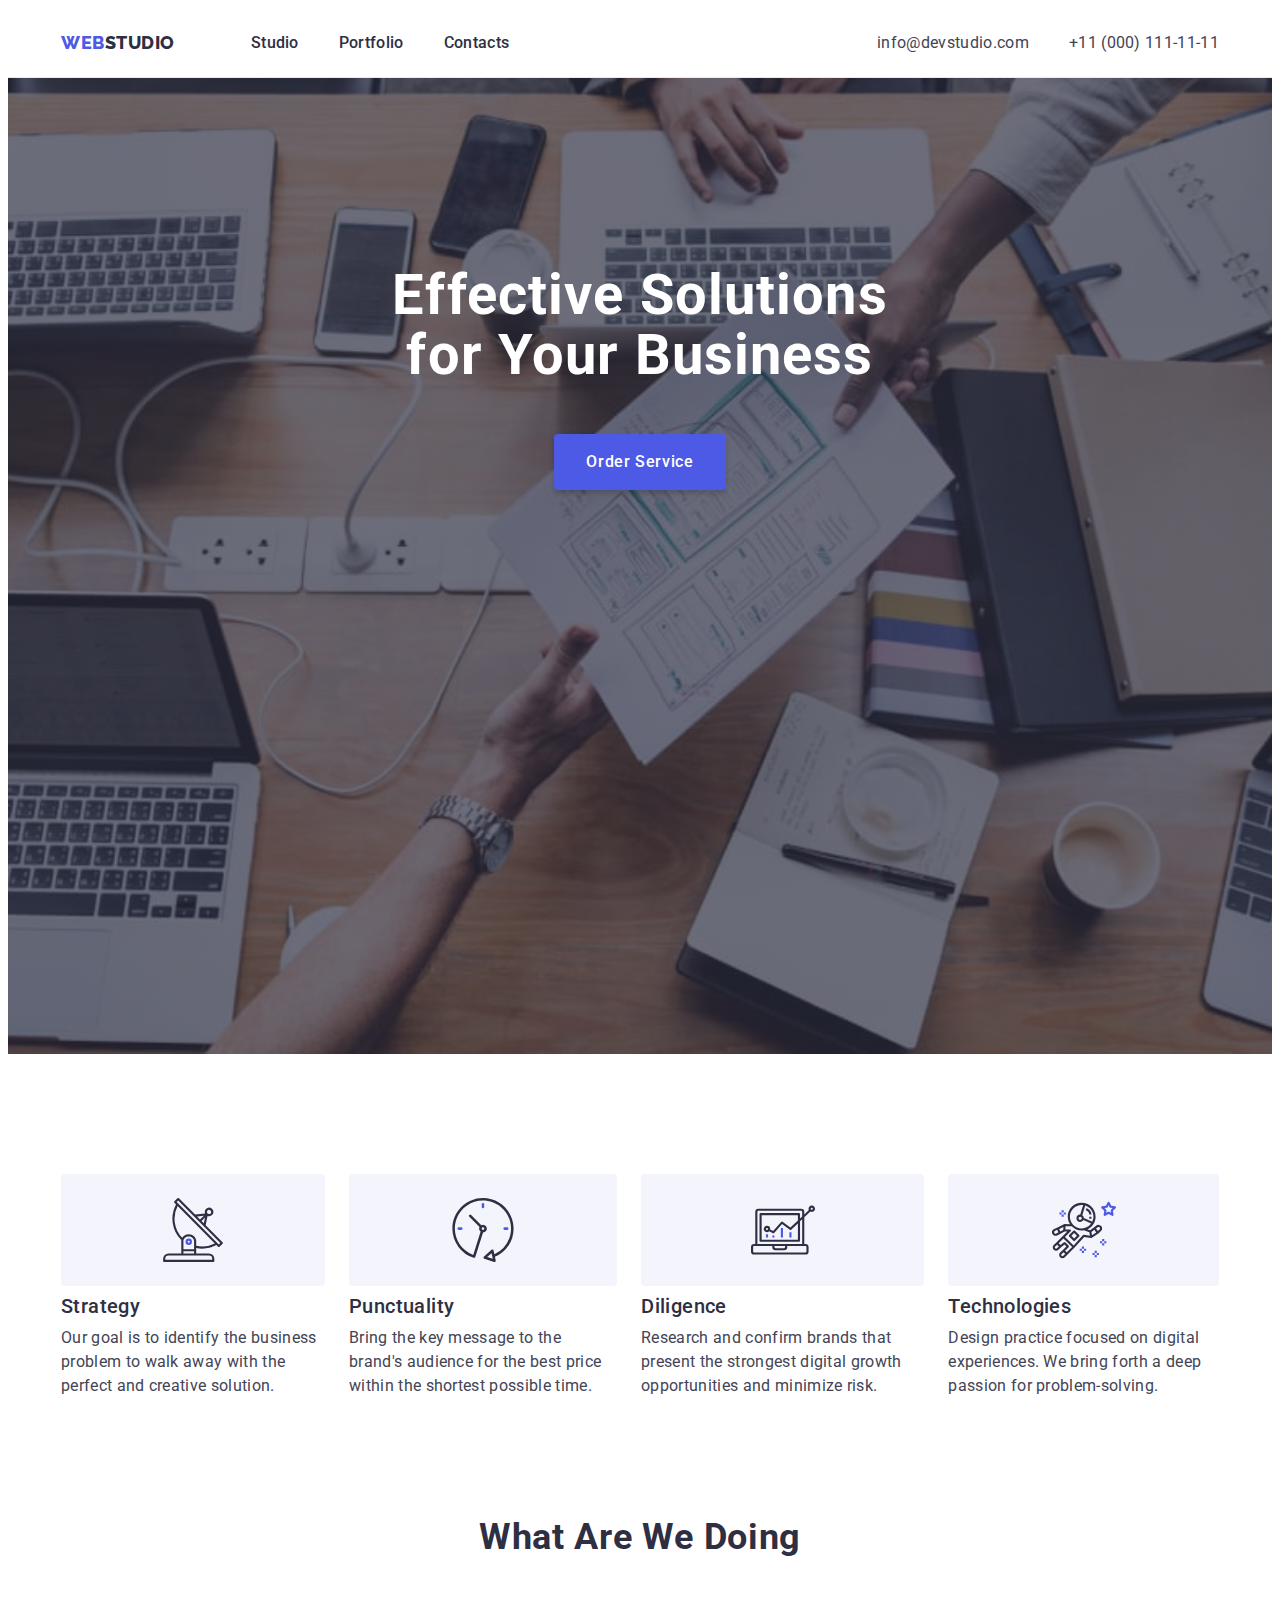
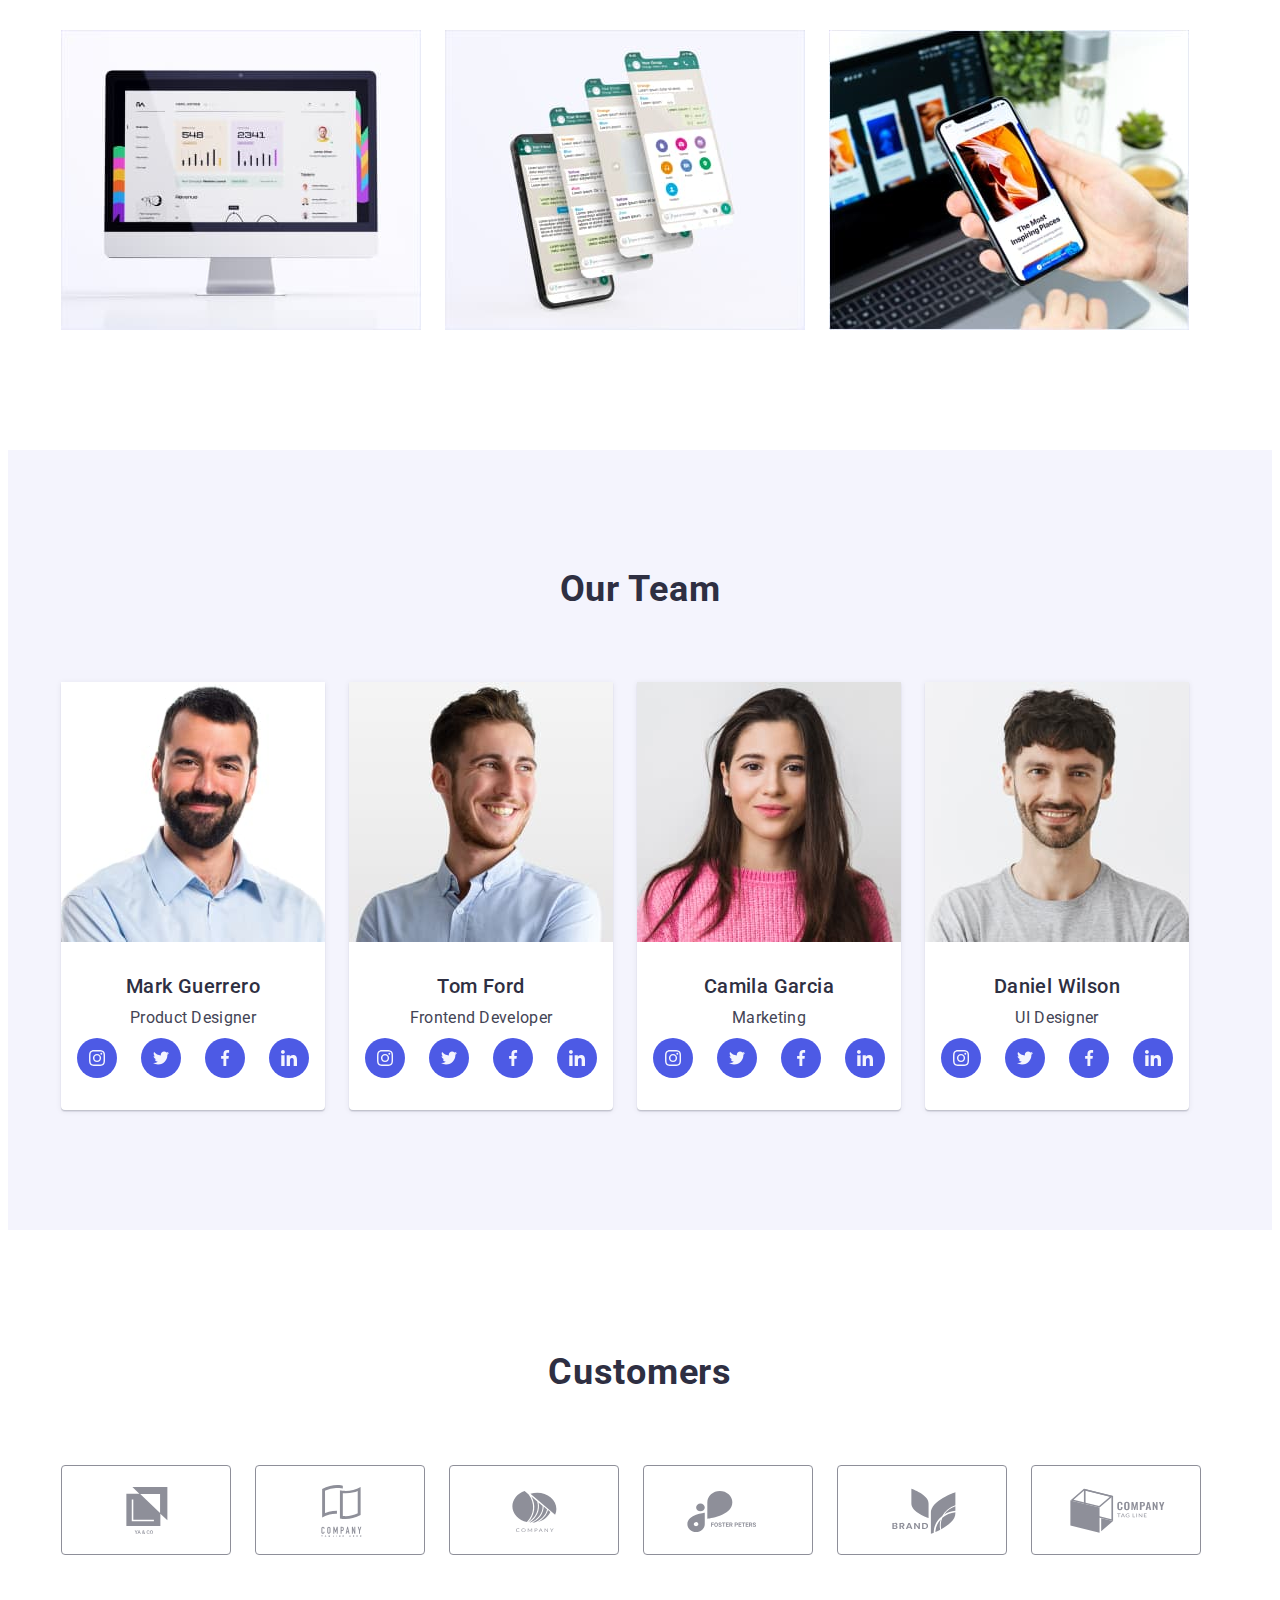
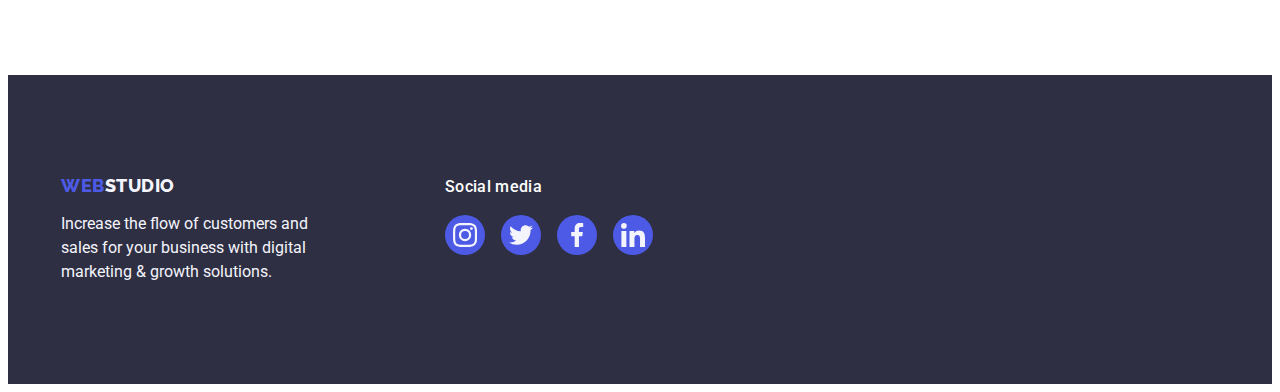
==== commit c6845627: "788" ====
--- a/index.html
+++ b/index.html
@@ -408,9 +408,11 @@
           <h2 class="section-five-title">Customers</h2>
           <ul class="list section-five-list">
             <li class="section-five-icon">
-              <svg width="104" height="56">
-                <use href="./images/icons.svg#icon-ya-co"></use>
-              </svg>
+              <a href="">
+                <svg width="104" height="56">
+                  <use href="./images/icons.svg#icon-ya-co"></use>
+                </svg>
+              </a>
             </li>
             <li class="section-five-icon">
               <svg width="104" height="56">
--- a/css/styles.css
+++ b/css/styles.css
@@ -7,6 +7,7 @@
   --button-footer-text: #f4f4fd;
   --button-color: #e7e9fc;
   --list-card-set: #e7e9fc;
+  --footer-social-color: #31d0aa;
   --hero-gradient: linear-gradient(
     rgba(46, 47, 66, 0.7),
     rgba(46, 47, 66, 0.7)
@@ -169,6 +170,9 @@
   background-position: center;
   background-size: cover;
   padding: 188px 0;
+  max-width: 1440px;
+  height: 600px;
+  margin: 0 auto;
 }
 
 .hero-buttom {
@@ -205,6 +209,8 @@
 .button-order-service:focus,
 .button-order-service:hover {
   background-color: var(--header-contact-color);
+  box-shadow: 0px 3px 1px rgba(0, 0, 0, 0.1), 0px 2px 1px rgba(0, 0, 0, 0.08),
+    0px 2px 2px rgba(0, 0, 0, 0.12);
 }
 
 /* SECTION TWO */
@@ -216,8 +222,8 @@
   display: flex;
   gap: 24px;
 }
+
 .section-two-icon {
-  width: 264px;
   height: 112px;
   border-radius: 4px;
   background-color: var(--button-footer-text);
@@ -366,6 +372,11 @@
   justify-content: center;
 }
 
+.saction-four-social-link:focus,
+.saction-four-social-link:hover {
+  background-color: var(--header-contact-color);
+}
+
 .saction-four-social-icon {
   fill: var(--button-footer-text);
 }
@@ -447,6 +458,11 @@
 
 .item {
   width: calc((100% - 48px) / 3);
+}
+
+.item:hover {
+  box-shadow: 0px 1px 6px rgba(46, 47, 66, 0.08),
+    0px 1px 1px rgba(46, 47, 66, 0.16), 0px 2px 1px rgba(46, 47, 66, 0.08);
 }
 .border-list {
   border-right: 1px solid var(--list-card-set);
@@ -545,3 +561,8 @@
   align-items: center;
   justify-content: center;
 }
+
+.footer-link-icon:focus,
+.footer-link-icon:hover {
+  background-color: var(--footer-social-color);
+}
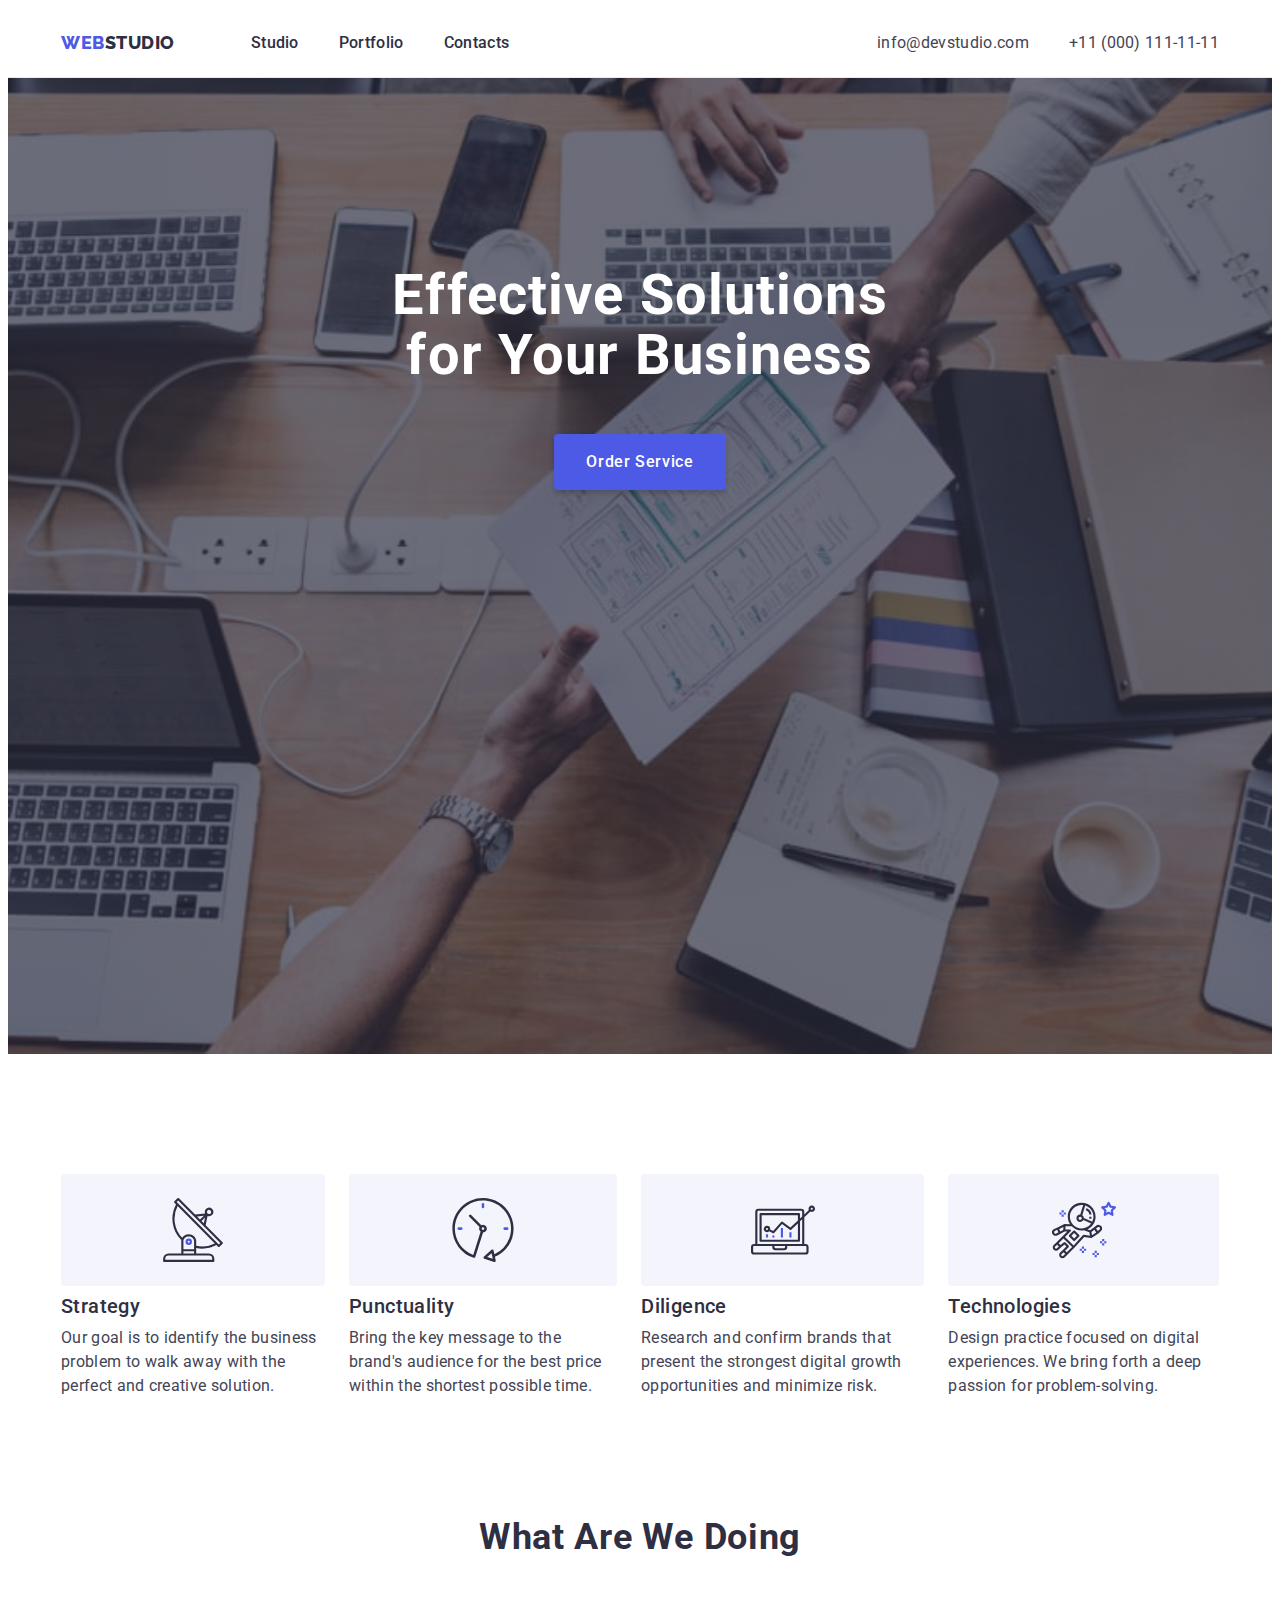
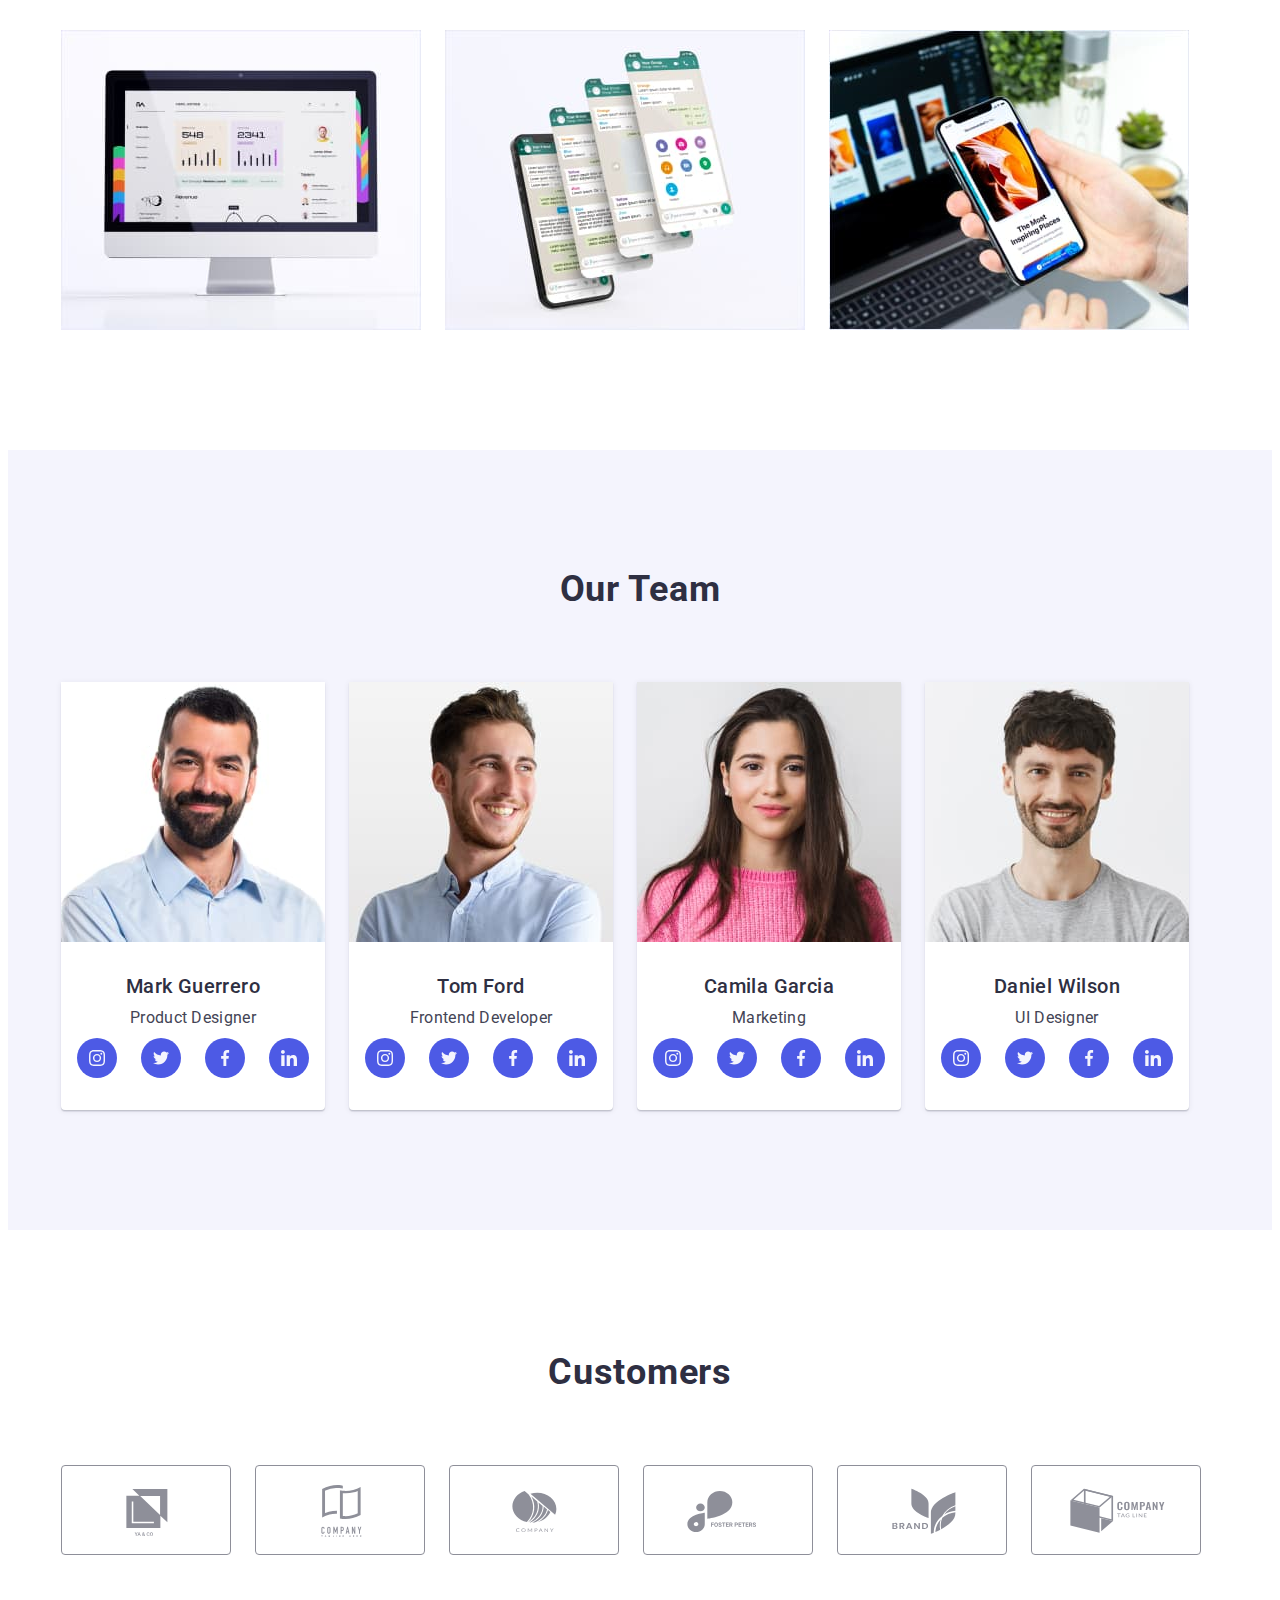
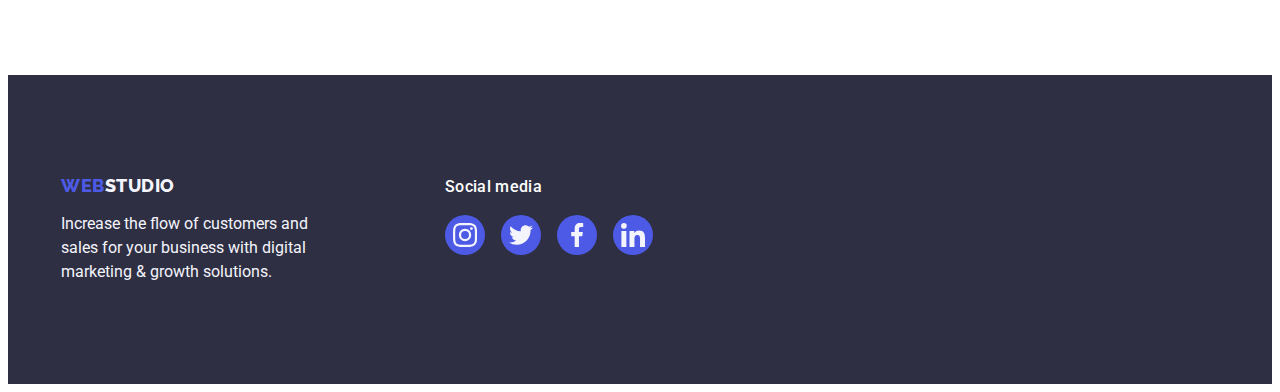
==== commit a4ee1b00: "uytuy" ====
--- a/index.html
+++ b/index.html
@@ -407,37 +407,47 @@
         <div class="container">
           <h2 class="section-five-title">Customers</h2>
           <ul class="list section-five-list">
-            <li class="section-five-icon">
-              <a href="">
-                <svg width="104" height="56">
-                  <use href="./images/icons.svg#icon-ya-co"></use>
-                </svg>
-              </a>
-            </li>
-            <li class="section-five-icon">
-              <svg width="104" height="56">
-                <use href="./images/icons.svg#icon-company-1"></use>
-              </svg>
-            </li>
-            <li class="section-five-icon">
-              <svg width="104" height="56">
-                <use href="./images/icons.svg#icon-company-2"></use>
-              </svg>
-            </li>
-            <li class="section-five-icon">
-              <svg width="104" height="56">
-                <use href="./images/icons.svg#icon-foster-peters"></use>
-              </svg>
-            </li>
-            <li class="section-five-icon">
-              <svg width="104" height="56">
-                <use href="./images/icons.svg#icon-brand"></use>
-              </svg>
-            </li>
-            <li class="section-five-icon">
-              <svg width="104" height="56">
-                <use href="./images/icons.svg#icon-company-3"></use>
-              </svg>
+            <li>
+              <a class="section-five-link-icon" href="">
+                <svg class="section-five-svg" width="104" height="56">
+                  <use href="./images/icons.svg#icon-yaco"></use>
+                </svg>
+              </a>
+            </li>
+            <li>
+              <a class="section-five-link-icon" href="">
+                <svg class="section-five-svg" width="104" height="56">
+                  <use href="./images/icons.svg#icon-company-1"></use>
+                </svg>
+              </a>
+            </li>
+            <li>
+              <a class="section-five-link-icon" href="">
+                <svg class="section-five-svg" width="104" height="56">
+                  <use href="./images/icons.svg#icon-company-2"></use>
+                </svg>
+              </a>
+            </li>
+            <li>
+              <a class="section-five-link-icon" href="">
+                <svg class="section-five-svg" width="104" height="56">
+                  <use href="./images/icons.svg#icon-foster-peters"></use>
+                </svg>
+              </a>
+            </li>
+            <li>
+              <a class="section-five-link-icon" href="">
+                <svg class="section-five-svg" width="104" height="56">
+                  <use href="./images/icons.svg#icon-brand"></use>
+                </svg>
+              </a>
+            </li>
+            <li>
+              <a class="section-five-link-icon" href="">
+                <svg class="section-five-svg" width="104" height="56">
+                  <use href="./images/icons.svg#icon-company-3"></use>
+                </svg>
+              </a>
             </li>
           </ul>
         </div>
@@ -456,8 +466,8 @@
             digital marketing & growth solutions.
           </p>
         </div>
-        <div class="footer-social">
-          <h3 class="footer-title-social-media">Social media</h3>
+        <div>
+          <p class="footer-title-social-media">Social media</p>
           <ul class="list footer-social-links">
             <li class="footer-icon">
               <a class="link footer-link-icon" href="">
--- a/css/styles.css
+++ b/css/styles.css
@@ -8,6 +8,7 @@
   --button-color: #e7e9fc;
   --list-card-set: #e7e9fc;
   --footer-social-color: #31d0aa;
+  --color-icon: #8e8f99;
   --hero-gradient: linear-gradient(
     rgba(46, 47, 66, 0.7),
     rgba(46, 47, 66, 0.7)
@@ -403,14 +404,25 @@
   gap: 24px;
 }
 
-.section-five-icon {
+.section-five-link-icon {
   width: 168px;
   height: 88px;
-  border: 1px solid #8e8f99;
+  border: 1px solid currentColor;
+  color: var(--color-icon);
   border-radius: 4px;
   display: flex;
   align-items: center;
   justify-content: center;
+}
+
+.section-five-svg {
+  fill: currentColor;
+}
+
+.section-five-link-icon:focus,
+.section-five-link-icon:hover {
+  border-color: var(--header-contact-color);
+  color: var(--header-contact-color);
 }
 
 /* BUTTON PORTFOLIO*/
@@ -460,7 +472,8 @@
   width: calc((100% - 48px) / 3);
 }
 
-.item:hover {
+.card-link:hover {
+  display: block;
   box-shadow: 0px 1px 6px rgba(46, 47, 66, 0.08),
     0px 1px 1px rgba(46, 47, 66, 0.16), 0px 2px 1px rgba(46, 47, 66, 0.08);
 }
@@ -528,10 +541,6 @@
   margin-top: 16px;
 }
 
-.footer-social {
-  width: 208px;
-  height: 80px;
-}
 .footer-title-social-media {
   font-family: "Roboto", sans-serif;
   font-weight: 500;
